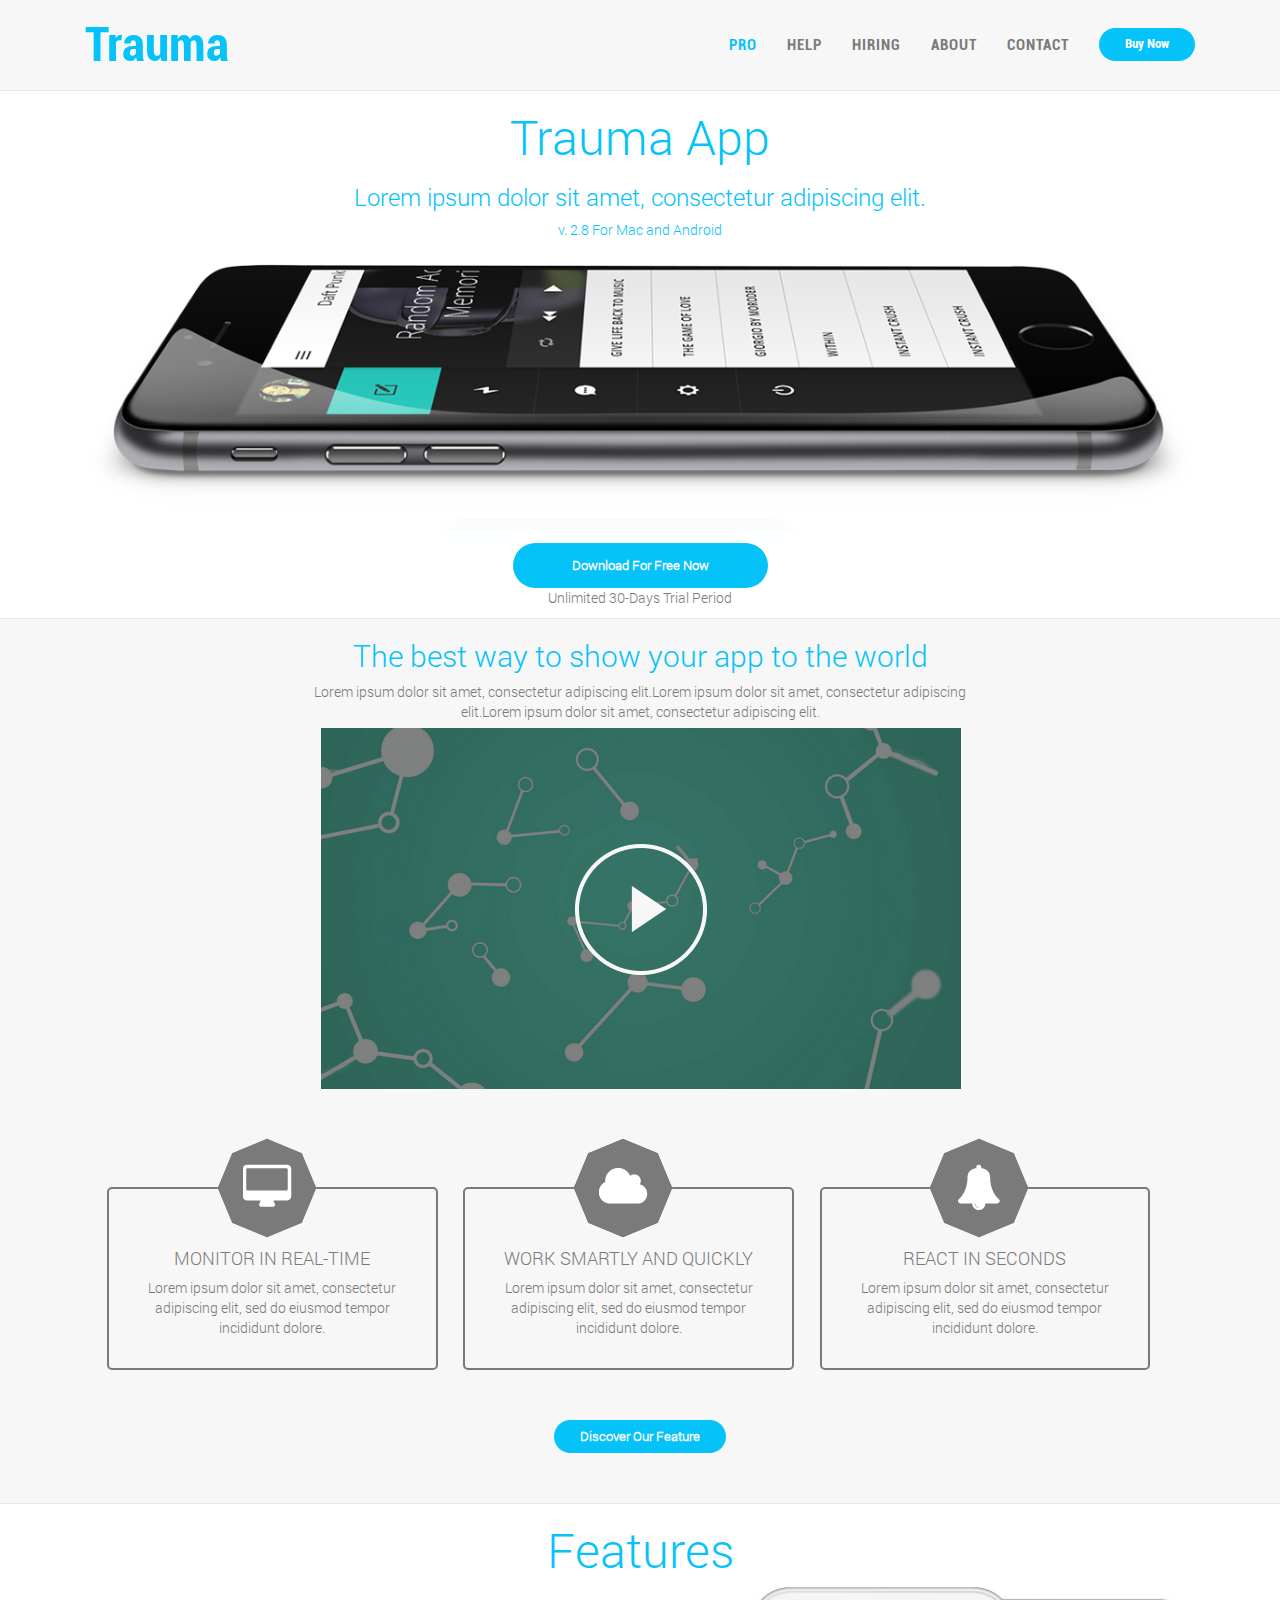
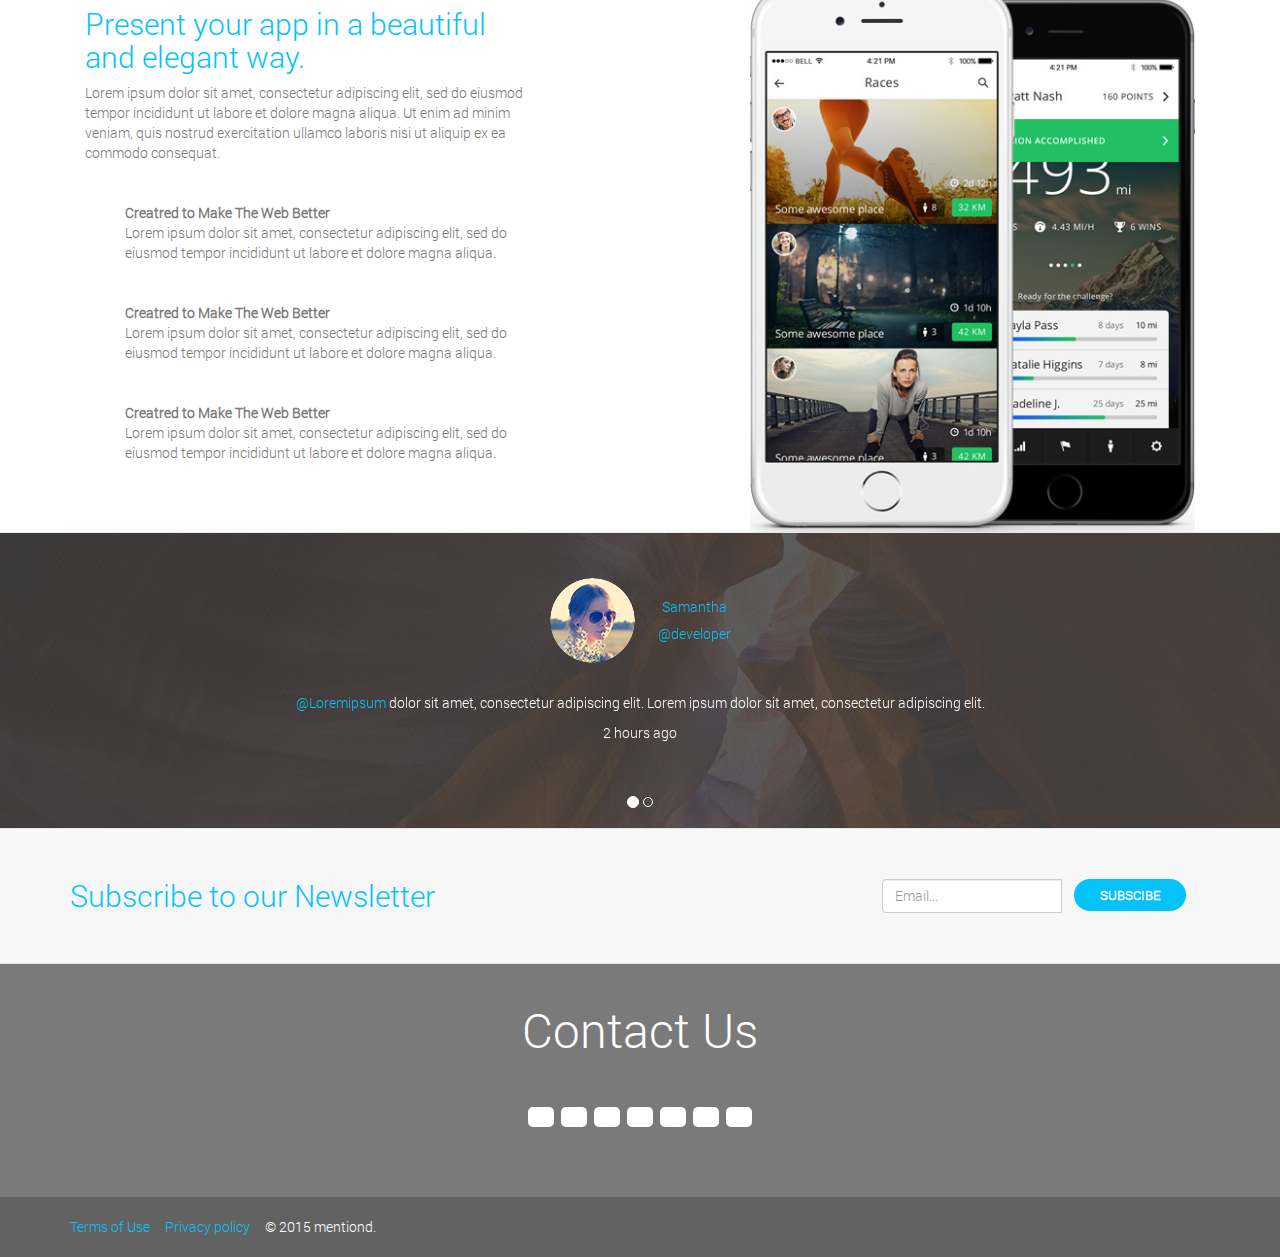
==== index.html @ 249d2e66 "Second Commit!" ====
<!DOCTYPE html>
<html lang="en">
<head>
    <meta charset="utf-8" />
    <meta http-equiv="X-UA-Compatible" content="IE=edge" />
    <meta name="viewport" content="width=device-width, initial-scale=1" />
    <title>Trauma | Home</title>

    <link href="Content/css/bootstrap.min.css" rel="stylesheet" />
    <link href="Content/css/font-awesome.css" rel="stylesheet">
    <link href="Content/css/styles.css" rel="stylesheet" />


    <!--[if lt IE 9]>
      <script src="https://oss.maxcdn.com/html5shiv/3.7.2/html5shiv.min.js"></script>
      <script src="https://oss.maxcdn.com/respond/1.4.2/respond.min.js"></script>
    <![endif]-->
</head>
<body>
    <div>
        <div class="header-container greyBG">

            <div class="container row">
                <nav class="navbar navbar-inverse ">
                    <div class="navbar-header">
                        <button type="button" class="navbar-toggle collapsed" data-toggle="collapse" data-target="#navbar" aria-expanded="false" aria-controls="navbar">
                            <span class="sr-only">Toggle navigation</span>
                            <span class="icon-bar"></span>
                            <span class="icon-bar"></span>
                            <span class="icon-bar"></span>
                        </button>

                        <a class="navbar-brand" href="#">Trauma</a>
                    </div>
                    <div id="navbar" class="navbar-collapse collapse navbar-right">
                        <ul class="nav navbar-nav">
                            <li class="active"><a href="#">Pro</a></li>
                            <li><a href="#about">Help</a></li>
                            <li><a href="#contact">Hiring</a></li>
                            <li><a href="#contact">About</a></li>
                            <li><a href="#contact">Contact</a></li>
                            <li>
                                <form class="navbar-form navbar-left">
                                    <button class="btn btn-primary">Buy Now</button>
                                </form>
                            </li>
                        </ul>
                    </div>
                </nav>
            </div>
        </div>

        <div class="slider-container">
            <div class="container row text-center">
                <div class="blue">
                    <h1>Trauma App</h1>
                    <h3>Lorem ipsum dolor sit amet, consectetur adipiscing elit.</h3>
                    <p>v. 2.8 For Mac and Android</p>
                    <div class="clearfix">
                        <img class="img-responsive" src="Content/img/phone.png" alt="Mobile Preview" />
                    </div>
                </div>
                <button class="btn btn-primary big">Download For Free Now</button>
                <p>Unlimited 30-Days Trial Period</p>
            </div>
        </div>

        <div class="video-container greyBG">
            <div class="container row text-center">

                <h2 class="blue">The best way to show your app to the world</h2>

                <p class="description">Lorem ipsum dolor sit amet, consectetur adipiscing elit.Lorem ipsum dolor sit amet, consectetur adipiscing elit.Lorem ipsum dolor sit amet, consectetur adipiscing elit.</p>

                <a href="#myModal" data-toggle="modal">
                    <img class="img-responsive" src="Content/img/video.png" alt="Video"></a>
                <div class="bs-example">
                    <div id="myModal" class="modal fade">
                        <div class="modal-dialog">
                            <div class="modal-content">
                                <div class="modal-header">
                                    <button type="button" class="close" data-dismiss="modal" aria-hidden="true">&times;</button>
                                    <h4 class="modal-title">YouTube Video</h4>
                                </div>
                                <div class="modal-body">
                                    <iframe id="cartoonVideo" width="560" height="315" src="https://www.youtube.com/embed/YE7VzlLtp-4" frameborder="0" allowfullscreen></iframe>
                                </div>
                            </div>
                        </div>
                    </div>
                </div>

                <div class="clearfix"></div>

                <div class="boxes">
                    <ul>
                        <li>
                            <img src="Content/img/tv.png">

                            <h4>Monitor in real-time</h4>
                            <p>Lorem ipsum dolor sit amet, consectetur adipiscing elit, sed do eiusmod tempor incididunt dolore.</p>
                        </li>
                        <li>
                            <img src="Content/img/cloud.png">
                            <h4>Work smartly and quickly</h4>
                            <p>Lorem ipsum dolor sit amet, consectetur adipiscing elit, sed do eiusmod tempor incididunt dolore.</p>
                        </li>
                        <li>
                            <img src="Content/img/bell.png">
                            <h4>React in seconds</h4>
                            <p>Lorem ipsum dolor sit amet, consectetur adipiscing elit, sed do eiusmod tempor incididunt dolore.</p>

                        </li>
                    </ul>
                </div>
                <button type="button" class="btn btn-primary">Discover Our Feature</button>
            </div>
        </div>

        <div class="feature-container">
            <div class="container row features">
                <div class="text-center">
                    <h1 class="blue">Features</h1>
                </div>
                <div class="col-lg-5">
                    <h2 class="blue">Present your app in a beautiful and elegant way.</h2>
                    <p>Lorem ipsum dolor sit amet, consectetur adipiscing elit, sed do eiusmod tempor incididunt ut labore et dolore magna aliqua. Ut enim ad minim veniam, quis nostrud exercitation ullamco laboris nisi ut aliquip ex ea commodo consequat. </p>
                    <ul>
                        <li>
                            <b>Creatred to Make The Web Better</b>
                            <p>Lorem ipsum dolor sit amet, consectetur adipiscing elit, sed do eiusmod tempor incididunt ut labore et dolore magna aliqua.</p>
                        </li>
                        <li>
                            <b>Creatred to Make The Web Better</b>
                            <p>Lorem ipsum dolor sit amet, consectetur adipiscing elit, sed do eiusmod tempor incididunt ut labore et dolore magna aliqua.</p>
                        </li>
                        <li>
                            <b>Creatred to Make The Web Better</b>
                            <p>Lorem ipsum dolor sit amet, consectetur adipiscing elit, sed do eiusmod tempor incididunt ut labore et dolore magna aliqua.</p>
                        </li>
                    </ul>
                </div>
                <div class="col-md-5 col-xs-12 pull-right">
                    <img  class="img-responsive" src="Content/img/mobile_feature.jpg">
                </div>
            </div>
        </div>

        <div class="testimonial-container">
            <div class="container row text-center">
                <div id="carousel-example" class="carousel slide" data-ride="carousel">

                    <div class="carousel-inner">
                        <div class="testimonial item active">

                            <div class="blue">
                                <img class="img-circle" src="Content/img/profile.png" alt="testimonials in bootstrap" />
                                <div class="userInfo">
                                    <h5>Samantha </h5>
                                    <span>@developer</span>

                                </div>
                            </div>
                            <div class="clearfix">
                                <p>
                                    <span class="blue">@Loremipsum</span> dolor sit amet, consectetur adipiscing elit.
                           Lorem ipsum dolor sit amet, consectetur adipiscing elit.
                                </p>
                                <p>2 hours ago</p>
                            </div>
                        </div>
                        <div class="testimonial item">

                            <div class="blue">
                                <img class="img-circle" src="Content/img/profile.png" alt="testimonials in bootstrap" />
                                <div class="userInfo">
                                    <h5>Samantha </h5>
                                    <span>@developer</span>

                                </div>
                            </div>
                            <div class="clearfix">
                                <p>
                                    <span class="blue">@Loremipsum</span> dolor sit amet, consectetur adipiscing elit.
                           Lorem ipsum dolor sit amet, consectetur adipiscing elit.
                                </p>
                                <p>2 hours ago</p>
                            </div>
                        </div>

                    </div>
                    <ol class="carousel-indicators carousel-indicators-set">
                        <li data-target="#carousel-example" data-slide-to="0" class="active"></li>
                        <li data-target="#carousel-example" data-slide-to="1" class=""></li>
                    </ol>

                </div>

            </div>
        </div>

        <div class="subscribe-container greyBG">
            <div class="container row">
                <div class="blue">
                    <h2 class="pull-left">Subscribe to our Newsletter</h2>

                    <form class="subscribeForm pull-right">
                        <div class="input-group">
                            <input type="email" placeholder="Email..." class="form-control" />
                            <button class="btn btn-primary">SUBSCIBE</button>
                        </div>
                    </form>
                </div>

            </div>
        </div>

        <div class="footer-container">
            <div class="container row text-center">
                <h1>Contact Us</h1>
                <div class="social-icon">
                    <ul class="">
                        <li>
                            <a class="btn btn-social btn-facebook">
                                <i class="fa fa-facebook"></i>
                            </a>
                        </li>
                        <li>
                            <a class="btn btn-social btn-pinterest">
                                <i class="fa fa-pinterest"></i>
                            </a>
                        </li>
                        <li>
                            <a class="btn btn-social btn-skype">
                                <i class="fa fa-skype"></i>
                            </a>
                        </li>
                        <li>
                            <a class="btn btn-social btn-twitter">
                                <i class="fa fa-twitter"></i>
                            </a>
                        </li>
                        <li>
                            <a class="btn btn-social btn-openid">
                                <i class="fa fa-openid"></i>
                            </a>
                        </li>
                        <li>
                            <a class="btn btn-social btn-vk">
                                <i class="fa fa-vk"></i>
                            </a>
                        </li>
                        <li>
                            <a class="btn btn-social btn-youtube">
                                <i class="fa fa-youtube"></i>
                            </a>
                        </li>
                    </ul>
                </div>

            </div>
            <div class="copyright">
                <div class="container row">
                    <a href="#" class="blue">Terms of Use</a>
                    &nbsp;&nbsp;&nbsp;
                    <a href="#" class="blue">Privacy policy</a>
                    &nbsp;&nbsp;&nbsp;
                    &copy; 2015 mentiond.
                </div>
            </div>
        </div>
    </div>

    <script src="Content/js/jquery.min.1.11.3.js"></script>
    <script src="Content/js/bootstrap.min.js"></script>
</body>
</html>
---- Content/css/styles.css ----
@font-face {
    font-family: 'Roboto';
    src: url('../fonts/roboto/Roboto regular.ttf');
    font-weight: normal;
    font-style: normal;
}

@font-face {
    font-family: 'Roboto-Condensed';
    src: url('../fonts/roboto/Roboto-Condensed.ttf');
    font-weight: normal;
    font-style: normal;
}

@font-face {
    font-family: 'Roboto-Bold';
    src: url('../fonts/roboto/Roboto-BoldCondensed.ttf');
    font-weight: normal;
    font-style: normal;
}

@font-face {
    font-family: 'Roboto-Light';
    src: url('../fonts/roboto/Roboto 300.ttf');
    font-weight: normal;
    font-style: normal;
}


body {
    color: #7a7a7a;
    font-family: 'Roboto-Light';
}

h1 {
    /*font-family: 'Roboto';*/
    font-size: 48px;
}

h2 {
    /*font-family: 'Roboto';*/
    /*font-size: 48px;*/
}

h3 {
    /*font-family: 'Roboto-Light';*/
}

h4 {
    /*font-family: 'Roboto';*/
    /*font-size: 28px;*/
}

a {
}

    a:hover {
    }

p {
}


ul {
    list-style-type: none;
}

    ul li {
    }

.main-container {
}

.header-container {
    border-bottom: 1px solid #e8e8e8;
    padding: 20px;
}

.slider-container {
    border-bottom: 1px solid #e8e8e8;
    /*font-family: 'Roboto';*/
}

.video-container {
    border-bottom: 1px solid #e8e8e8;
    padding-bottom: 50px;
}

.feature-container {
    border-bottom: 1px solid #e8e8e8;
}

.testimonial-container {
    border-bottom: 1px solid #e8e8e8;
    background: url('../img/feed_bg.png');
    padding: 45px 0px 25px 0px;
}

.subscribe-container {
    border-bottom: 1px solid #e8e8e8;
    padding: 30px 0;
}

.footer-container {
    /*border-bottom: 1px solid #e8e8e8;*/
    background-color: #7a7a7a;
    padding-top: 20px;
    color: #FFF;
}

.container {
    margin: 0 auto;
}

.navbar {
    font-family: 'Roboto-Bold';
}

    .navbar li * {
    }


.video-placeholder {
    margin: 30px 0px;
}

.boxes {
    overflow: hidden;
    margin: 35px 0 50px;
    color: #7a7a7a;
    padding: 56px 0 0;
}

    .boxes ul {
        list-style: none;
        padding: 0;
        margin: 0;
    }

        .boxes ul li {
            width: 29%;
            display: inline-block;
            margin-right: 2%;
            position: relative;
            border: 2px solid #7a7a7a;
            border-radius: 5px;
            padding: 50px 15px 20px;
        }

            .boxes ul li:hover {
                /*color: #05c2f8;*/
            }

            .boxes ul li img {
                position: absolute;
                top: -28%;
                left: 33%;
            }

            .boxes ul li h4 {
                text-transform: uppercase;
            }

.features p {
    margin-bottom: 40px;
}

.testimonial {
    color: #FFF;
}

    .testimonial img {
        margin: 0px 20px 30px 0px;
    }

    .testimonial .userInfo {
        display: inline-block;
        vertical-align: baseline;
    }

.subscribeForm {
    padding: 20px 0;
}

    .subscribeForm .form-control {
        width: 55%;
        margin-right: 12px;
    }


.social-icon {
    margin-top: 50px;
}

.social-icon ul{
    padding:0px;
}
    .social-icon li {
        background: #fff none repeat scroll 0 0;
        border-radius: 5px;
        display: inline-block;
        margin: 0 2px;
    }

        .social-icon li a {
            color: #7b7b7b;
            font-size: 18px;
            border-radius: 5px;
        }

            .social-icon li a:hover {
                background: #05c2f8;
                color: #fff;
            }

.copyright {
    background: #626262;
    padding: 20px 0;
    margin-top: 60px;
}
    .copyright a:hover {
        color:#fff;
        text-decoration:none;
    }

.big {
    border-radius: 23px;
    padding: 12px 58px;
}

.description {
    width: 60%;
    margin: 0 auto;
}

.greyBG {
    background-color: #F7F7F7;
}

.grey {
    color: #7a7a7a;
}

.blue {
    color: #05c3f9;
}

@media screen and (min-width: 299px) and (max-width: 480px) {
    .boxes ul li {
        width: 100%;
        display: block;
        margin-bottom: 60px;
    }
}

@media screen and (min-width: 481px) and (max-width: 991px) {
    .boxes ul li {
        width: 50%;
        margin-bottom: 60px;
    }
}
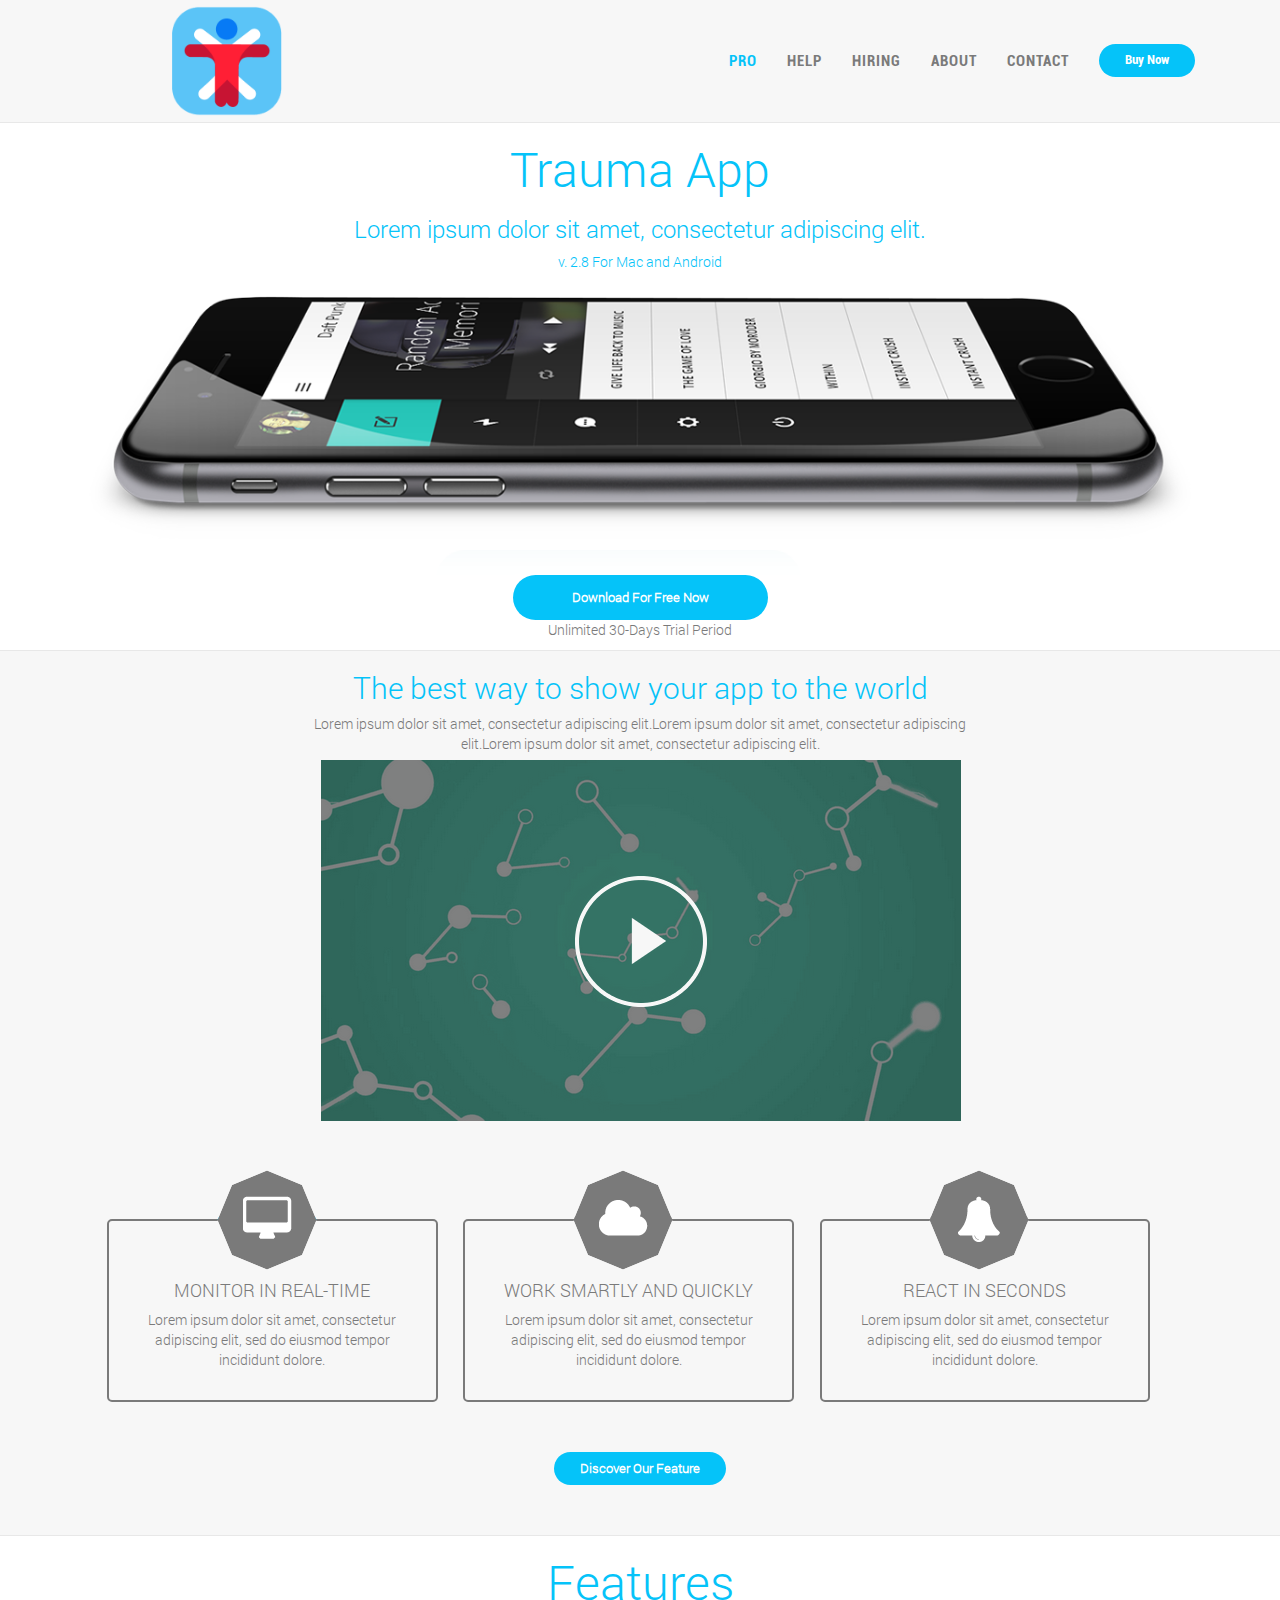
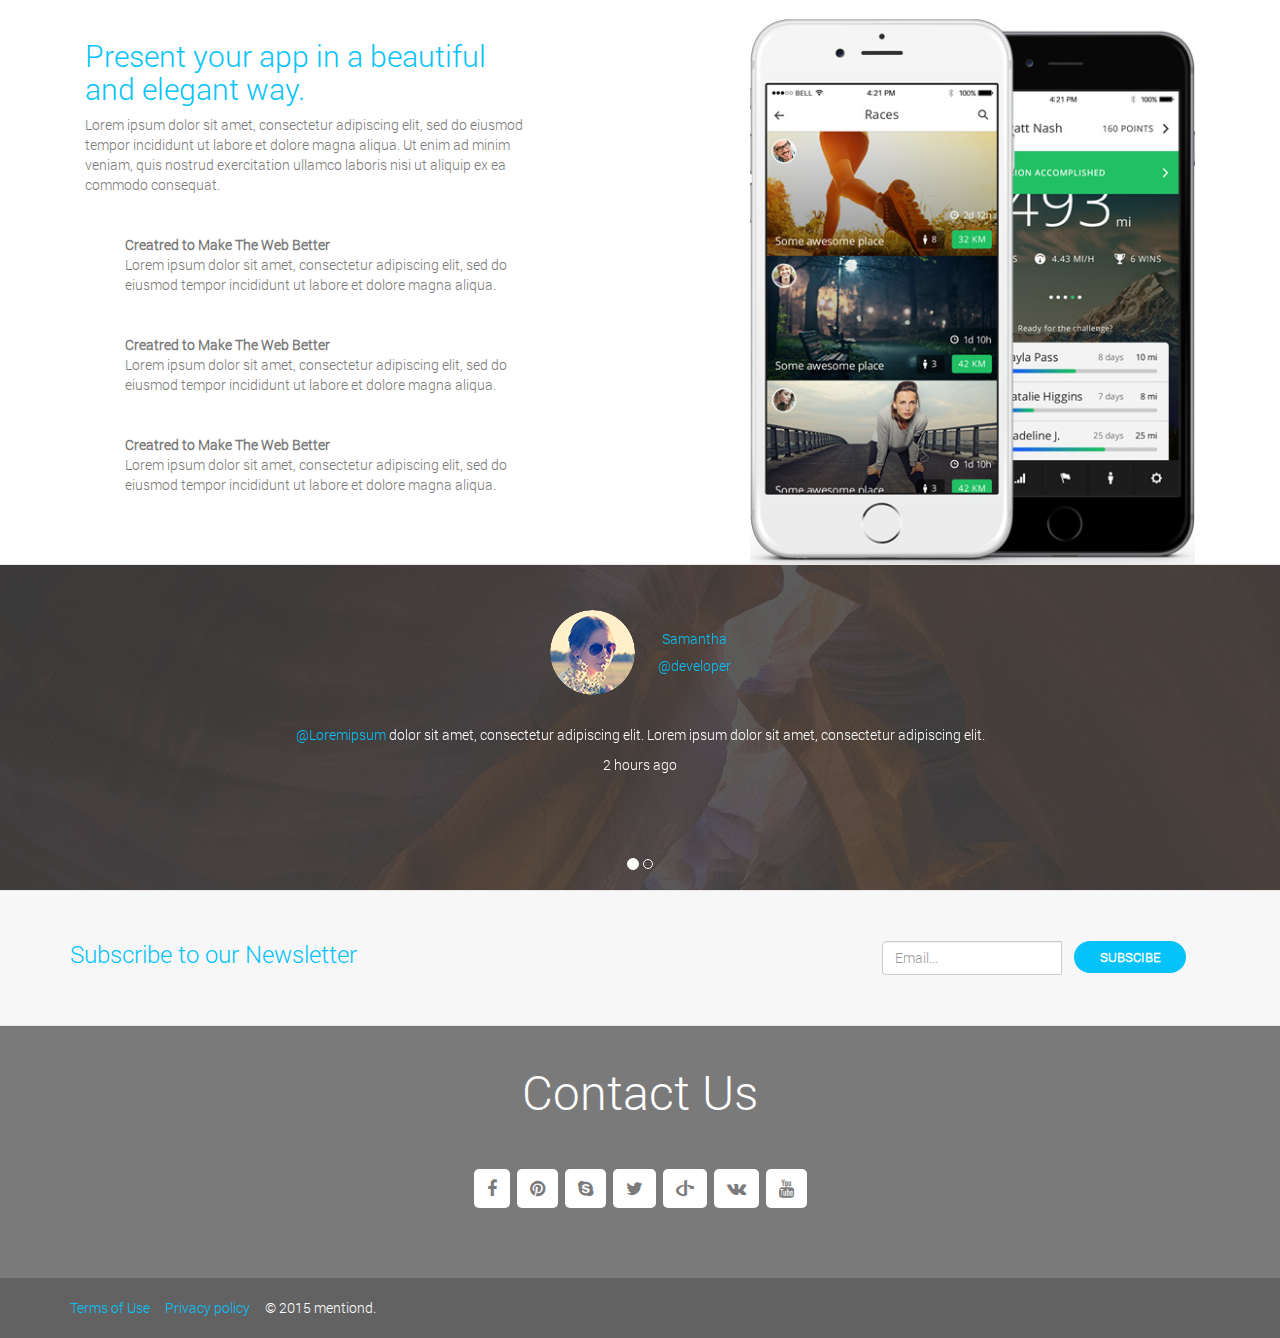
==== commit 2ea92c84: "Logo and merging of all work." ====
--- a/index.html
+++ b/index.html
@@ -6,8 +6,9 @@
     <meta name="viewport" content="width=device-width, initial-scale=1" />
     <title>Trauma | Home</title>
 
-    <link href="Content/css/bootstrap.min.css" rel="stylesheet" />
-    <link href="Content/css/font-awesome.css" rel="stylesheet">
+    <link rel="shortcut icon" href="Content/img/favicon.ico" type="image/x-icon">
+	<link href="Content/css/bootstrap.min.css" rel="stylesheet" />
+    <link href="Content/css/font-awesome.min.css" rel="stylesheet">
     <link href="Content/css/styles.css" rel="stylesheet" />
 
 
@@ -30,15 +31,15 @@
                             <span class="icon-bar"></span>
                         </button>
 
-                        <a class="navbar-brand" href="#">Trauma</a>
+                        <a class="navbar-brand" href="index.html"><img src="Content/img/logo.png" class="img-responsive"></a>
                     </div>
                     <div id="navbar" class="navbar-collapse collapse navbar-right">
                         <ul class="nav navbar-nav">
-                            <li class="active"><a href="#">Pro</a></li>
-                            <li><a href="#about">Help</a></li>
-                            <li><a href="#contact">Hiring</a></li>
-                            <li><a href="#contact">About</a></li>
-                            <li><a href="#contact">Contact</a></li>
+                            <li class="active"><a href="index.html">Pro</a></li>
+                            <li><a href="help.html">Help</a></li>
+                            <li><a href="hiring.html">Hiring</a></li>
+                            <li><a href="about.html">About</a></li>
+                            <li><a href="contact.html">Contact</a></li>
                             <li>
                                 <form class="navbar-form navbar-left">
                                     <button class="btn btn-primary">Buy Now</button>
@@ -72,8 +73,7 @@
 
                 <p class="description">Lorem ipsum dolor sit amet, consectetur adipiscing elit.Lorem ipsum dolor sit amet, consectetur adipiscing elit.Lorem ipsum dolor sit amet, consectetur adipiscing elit.</p>
 
-                <a href="#myModal" data-toggle="modal">
-                    <img class="img-responsive" src="Content/img/video.png" alt="Video"></a>
+                    <img class="img-responsive" src="Content/img/video.png" alt="Video" href="#myModal" data-toggle="modal" style="display:inline-block;cursor:pointer;" />
                 <div class="bs-example">
                     <div id="myModal" class="modal fade">
                         <div class="modal-dialog">
@@ -202,7 +202,7 @@
         <div class="subscribe-container greyBG">
             <div class="container row">
                 <div class="blue">
-                    <h2 class="pull-left">Subscribe to our Newsletter</h2>
+                    <h3 class="pull-left">Subscribe to our Newsletter</h3>
 
                     <form class="subscribeForm pull-right">
                         <div class="input-group">
--- a/Content/css/styles.css
+++ b/Content/css/styles.css
@@ -1,4 +1,3 @@
-
 @font-face {
     font-family: 'Roboto';
     src: url('../fonts/roboto/Roboto regular.ttf');
@@ -74,7 +73,7 @@
 
 .header-container {
     border-bottom: 1px solid #e8e8e8;
-    padding: 20px;
+    padding: 36px;
 }
 
 .slider-container {
@@ -131,36 +130,34 @@
     color: #7a7a7a;
     padding: 56px 0 0;
 }
-
-    .boxes ul {
-        list-style: none;
-        padding: 0;
-        margin: 0;
-    }
-
-        .boxes ul li {
-            width: 29%;
-            display: inline-block;
-            margin-right: 2%;
-            position: relative;
-            border: 2px solid #7a7a7a;
-            border-radius: 5px;
-            padding: 50px 15px 20px;
-        }
-
-            .boxes ul li:hover {
-                /*color: #05c2f8;*/
-            }
-
-            .boxes ul li img {
-                position: absolute;
-                top: -28%;
-                left: 33%;
-            }
-
-            .boxes ul li h4 {
-                text-transform: uppercase;
-            }
+.boxes ul {
+	list-style: none;
+	padding: 0;
+	margin: 0;
+}
+
+.boxes ul li {
+	width: 29%;
+	display: inline-block;
+	margin-right: 2%;
+	position: relative;
+	border: 2px solid #7a7a7a;
+	border-radius: 5px;
+	padding: 50px 15px 20px;
+}
+
+.boxes ul li:hover {
+	/*color: #05c2f8;*/
+}
+
+.boxes ul li img {
+	position: absolute;
+	top: -28%;
+	left: 33%;
+}
+.boxes ul li h4 {
+	text-transform: uppercase;
+}
 
 .features p {
     margin-bottom: 40px;
@@ -170,24 +167,30 @@
     color: #FFF;
 }
 
-    .testimonial img {
-        margin: 0px 20px 30px 0px;
-    }
-
-    .testimonial .userInfo {
-        display: inline-block;
-        vertical-align: baseline;
-    }
+.testimonial img {
+	margin: 0px 20px 30px 0px;
+}
+
+.testimonial .userInfo {
+	display: inline-block;
+	vertical-align: baseline;
+}
+.carousel-indicators {
+	list-style: outside none none;
+	padding-left: 0;
+	position: relative;
+	text-align: center;
+	z-index: 15;
+}
 
 .subscribeForm {
     padding: 20px 0;
 }
 
-    .subscribeForm .form-control {
-        width: 55%;
-        margin-right: 12px;
-    }
-
+.subscribeForm .form-control {
+	width: 55%;
+	margin-right: 12px;
+}
 
 .social-icon {
     margin-top: 50px;
@@ -196,33 +199,33 @@
 .social-icon ul{
     padding:0px;
 }
-    .social-icon li {
-        background: #fff none repeat scroll 0 0;
-        border-radius: 5px;
-        display: inline-block;
-        margin: 0 2px;
-    }
-
-        .social-icon li a {
-            color: #7b7b7b;
-            font-size: 18px;
-            border-radius: 5px;
-        }
-
-            .social-icon li a:hover {
-                background: #05c2f8;
-                color: #fff;
-            }
+.social-icon li {
+	background: #fff none repeat scroll 0 0;
+	border-radius: 5px;
+	display: inline-block;
+	margin: 0 2px;
+}
+
+.social-icon li a {
+	color: #7b7b7b;
+	font-size: 18px;
+	border-radius: 5px;
+}
+
+.social-icon li a:hover {
+	background: #05c2f8;
+	color: #fff;
+}
 
 .copyright {
     background: #626262;
     padding: 20px 0;
     margin-top: 60px;
 }
-    .copyright a:hover {
-        color:#fff;
-        text-decoration:none;
-    }
+.copyright a:hover {
+	color:#fff;
+	text-decoration:none;
+}
 
 .big {
     border-radius: 23px;
@@ -244,6 +247,234 @@
 
 .blue {
     color: #05c3f9;
+}
+
+/*about us css*/
+.mrg20{
+    margin:0 0 30px ;
+    display: inline-block;
+}
+
+.app-image .phone-image {
+    margin: auto auto 50px;
+    max-width: 350px;
+}
+.app-brief h2 {
+    margin-bottom: 20px;
+}
+.colored-line-left {
+    background: #05c3f9 none repeat scroll 0 0;
+    display: block;
+    float: left;
+    height: 1px;
+    width: 165px;
+    z-index: 1;
+}
+.app-brief  p {
+    display: block;
+    float: none;
+    margin-top: 50px;
+    font-family: 'Roboto-Light';
+    font-size: 15px;
+    font-weight: 300;
+    line-height: 26px;
+}
+.app-brief .feature-list {
+    margin-top: 40px;
+    padding: 0;
+}
+.app-brief .feature-list li {
+    margin-bottom: 26px;
+    font-family: 'Roboto-Light';
+    font-size: 16px;
+    font-weight: 300;
+    line-height: 28px;
+}
+.our-team {
+    border-bottom: 1px solid #cfcfcf;
+    margin-bottom: 60px;
+    padding: 40px 0 0;
+}
+
+.our-team h4 {
+    font-size: 14px;
+    font-weight: 700;
+    text-transform: uppercase;
+    color: #444;
+}
+.our-team ol {
+    list-style-type: square;
+    margin-bottom:30px;
+    margin-top: 20px;
+    padding-left: 20px;
+}
+.our-team ol li {
+    list-style-type: square;
+}
+.our-team .our-member {
+    margin-bottom: 60px;
+    text-align: center;
+}
+.our-team .our-member .our-member-cover {
+    margin-bottom: 20px;
+    text-align: center;
+}
+.our-team .our-member .our-member-cover img {
+    margin: 0 auto;
+    display: block;
+    height: auto;
+    max-width: 100%;
+}
+.our-team .our-member h4 span {
+    display: block;
+    font-style: italic;
+    font-weight: 400;
+    text-transform: none;
+    margin: 5px 0;
+}
+.our-team .our-member p {
+    margin-bottom: 10px;
+    padding: 0 10px;
+}
+.our-team .our-member ul {
+    margin: 20px 0;
+    padding: 0;
+}
+.our-team .our-member ul li {
+    display: inline-block;
+    margin: 0 10px;
+}
+.our-team .our-member ul li a {
+    background: url("../img/socials-profile-sprite.png") no-repeat scroll 0 0;
+    display: block;
+    height: 40px;
+    opacity: 0.7;
+    width: 40px;
+}
+.our-team .our-member ul li a.our-member-facebook {
+    background-position: -60px 0;
+}
+.our-team .our-member ul li a.our-member-twitter {
+    background-position: 0 0;
+}
+
+/*contact us css*/
+.content-contact-form {
+    margin-bottom: 60px;
+}
+.content-contact-form h1 {
+    font-weight: 300;
+    font-size: 40px;
+    line-height: 1em;
+    margin: 0 0 25px 0;
+    padding: 0;
+    color: #474747;
+}
+.content-contact-form p {
+    font-weight: 300;
+    font-size: 12px;
+    line-height: 1.7em;
+    color: #a9a9a9;
+    margin-bottom: 25px;
+    padding: 0;
+}
+.content-contact-form .contact-form-line {
+    border: 1px solid #c2c2c2;
+    margin-bottom: 20px;
+    padding: 10px 15px;
+    width: 100%;
+    font-size: 14px;
+    color: #aaaaaa;
+    border-radius: 3px;
+    font-style: italic;
+    outline: none;
+}
+.content-contact-form .contact-form-area {
+    border: 1px solid #c2c2c2;
+    margin-bottom: 20px;
+    padding: 10px 15px;
+    width: 100%;
+    font-size: 14px;
+    color: #aaaaaa;
+    height: 169px;
+    outline: none;
+    resize: none;
+    border-radius: 3px;
+    font-style: italic;
+}
+.all-socials {
+    text-align: right;
+}
+.all-socials li {
+    margin: 0 0 0 10px;
+    display: inline-block;
+
+}
+.all-socials li a i {
+    color: #fff;
+    font-size: 15px;
+    line-height: 1em;
+    display: block;
+    font-weight: 300;
+    border-radius: 3px;
+    padding: 5px;
+    background:url("../img/socials_img.png");
+    width: 25px;
+    height: 25px;
+}
+.all-socials li a:hover i {
+    color: #333;
+}
+.all-socials li a i.socials-facebook {
+    background-position: 25px 0;
+}
+.all-socials li a i.socials-twitter {
+    background-position: 60px 0;
+}
+.all-socials li a i.socials-pinterest {
+    background-position: 0 0;
+}
+.all-socials li a i.socials-dribbble {
+    background-position: -35px 0;
+}
+.content-path-1 {
+    margin-bottom: 60px;
+    padding-top: 60px;
+}
+
+.content-path-1 h1 {
+    font-size: 30px;
+    line-height: 1.5em;
+    text-align: center;
+    font-weight: 300;
+    color: #777;
+    margin: 0;
+    padding: 0;
+}
+p.contact_desc{
+    margin-bottom: 26px;
+    font-family: 'Roboto-Light';
+    font-size: 16px;
+    font-weight: 300;
+    line-height: 28px;
+    margin-top: 25px;
+}
+.button-2 {
+    background: #05c3f9;
+    border: medium none;
+    border-radius: 3px;
+    color: #fff;
+    display: inline-block;
+    line-height: 1em;
+    margin-bottom: 10px;
+    outline: medium none;
+    padding: 15px 40px;
+    text-align: center;
+    text-transform: uppercase;
+}
+
+.navbar-brand img {
+	margin-top:-16%; width:42%;
 }
 
 @media screen and (min-width: 299px) and (max-width: 480px) {
@@ -252,6 +483,38 @@
         display: block;
         margin-bottom: 60px;
     }
+    .app-image .phone-image {
+        max-width: 250px;
+    }
+	.subscribeForm .form-control {
+        width: 100%;
+        margin-right: 12px;
+    }
+    .subscribeForm .btn{
+        width:100%;
+        margin-top:8px;
+    }
+
+	.navbar-form {
+    padding: 10px 15px;
+    margin-top: 8px;
+    margin-right: 0px;
+    margin-bottom: 8px;
+    margin-left: 2px;
+    border-top: 1px solid transparent;
+    border-bottom: 1px solid transparent;
+    -webkit-box-shadow: inset 0 1px 0 rgba(255,255,255,.1),0 1px 0 rgba(255,255,255,.1);
+    box-shadow: inset 0 1px 0 rgba(255,255,255,.1),0 1px 0 rgba(255,255,255,.1);
+	}
+
+	.header-container {
+    border-bottom: 1px solid #e8e8e8;
+    padding: 20px;
+	}
+	.navbar-brand img {
+		margin-top:-25%; width:40%;
+		float:left;
+	}
 }
 
 @media screen and (min-width: 481px) and (max-width: 991px) {
@@ -260,3 +523,73 @@
         margin-bottom: 60px;
     }
 }
+
+
+
+
+
+
+
+
+/* For hiring page */
+.location {
+	margin: 0;
+    display: block;
+	position:relative;
+	padding: 0;
+}
+.location li {
+	display: inline-block;
+    width: 25%;
+    text-align: center;
+    height: auto;
+    padding: 38px;
+    border-radius: 100px;
+    background-color: #05c3f9;
+    margin-right: 25px;
+}
+.location li span {
+	font-size: 30px; color:#fff;
+}
+
+.pstcontent {    
+	background-color: transparent !important;
+    border-radius: 0 !important;
+    padding: 0 !important;
+	vertical-align: top;
+    padding-top: 20px !important;
+}
+
+.jobfrm {
+	padding: 50px 20px;
+    background-color: #F7F7F7;
+    margin: 20px 0;
+	overflow: hidden;}
+.jobfrm h3, .jobfrm p { 
+	text-align:center;
+}
+.hirbox {
+	margin:20px auto;
+}
+
+@media screen and (min-width: 299px) and (max-width: 444px) {
+	.location hr {
+		margin-left: 7px;
+		top: 5px;
+		width: 50%;
+    }
+	.location li {
+		padding: 20px;
+		margin-right: 7px;
+	}
+	.location li span {
+		font-size: 20px;
+	}
+	.pstcontent h4 {
+		font-size:14px;
+	}
+}
+/* For hiring page */
+
+
+
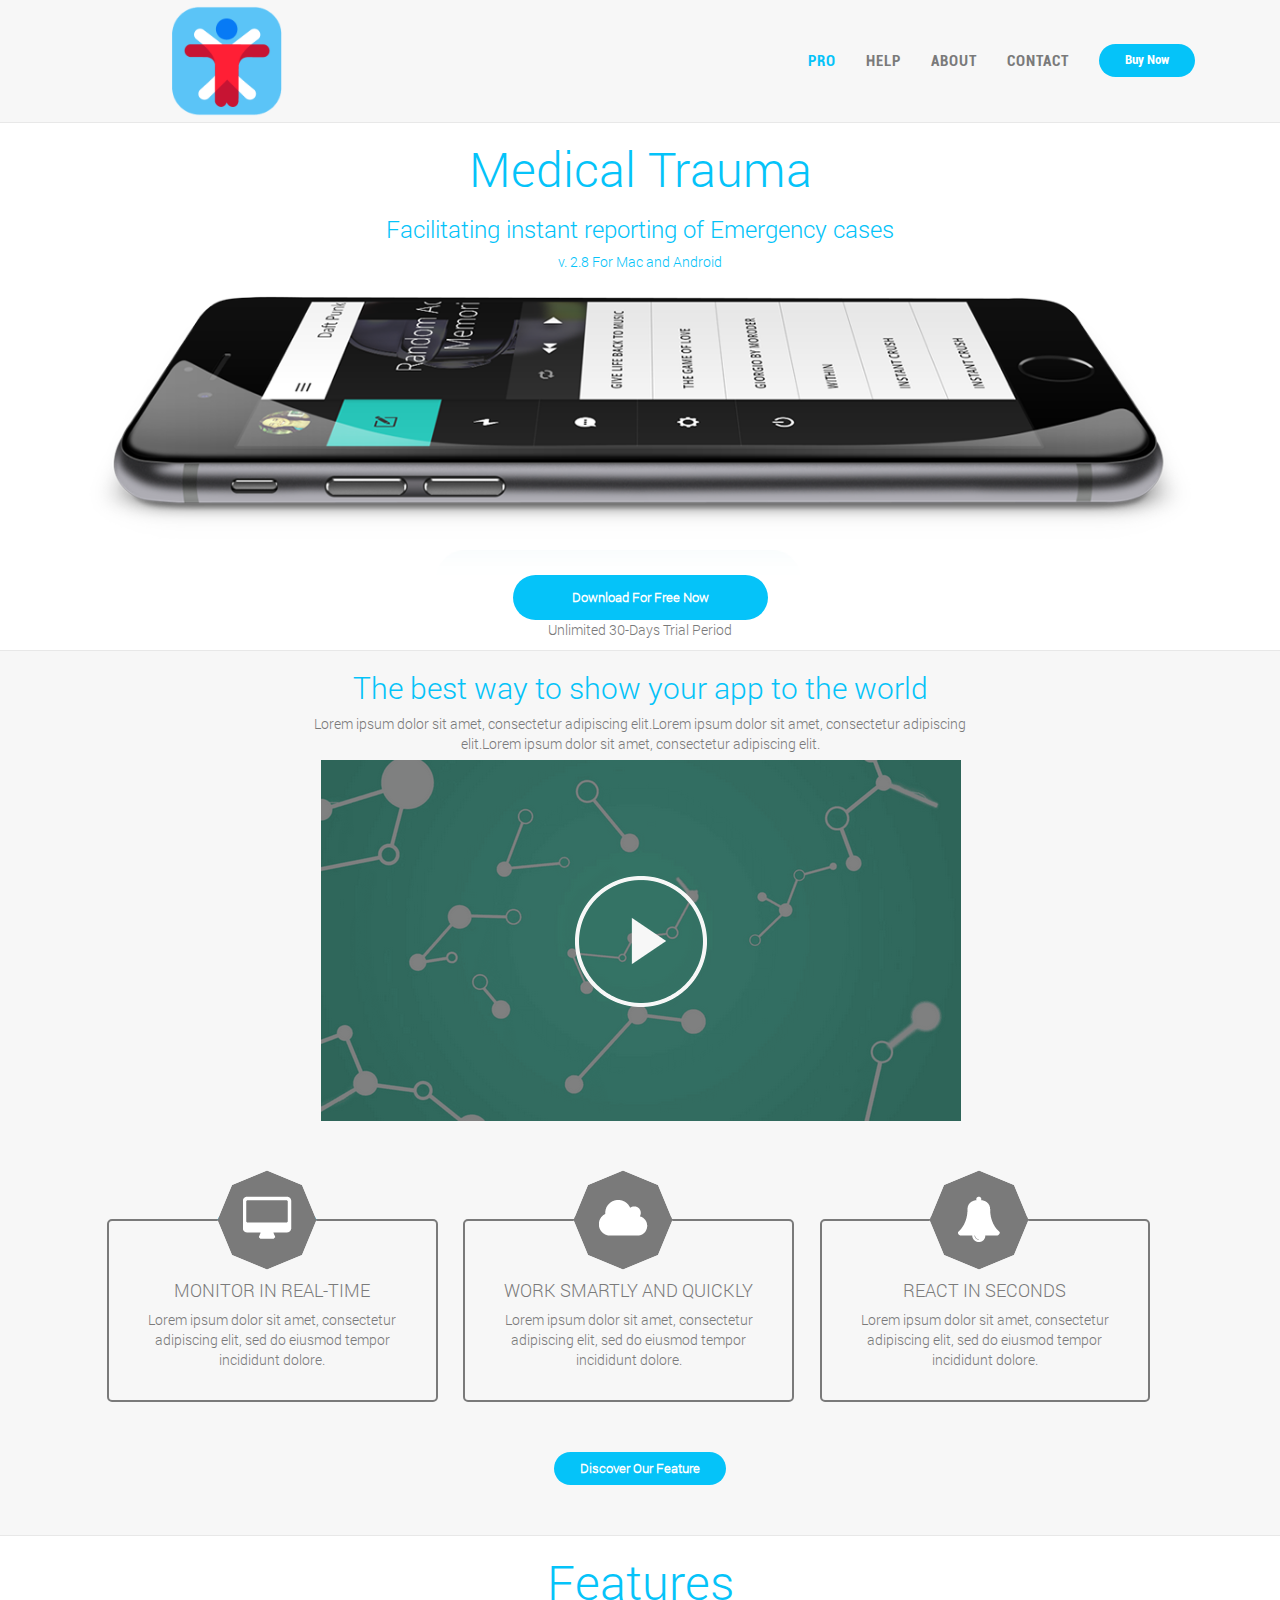
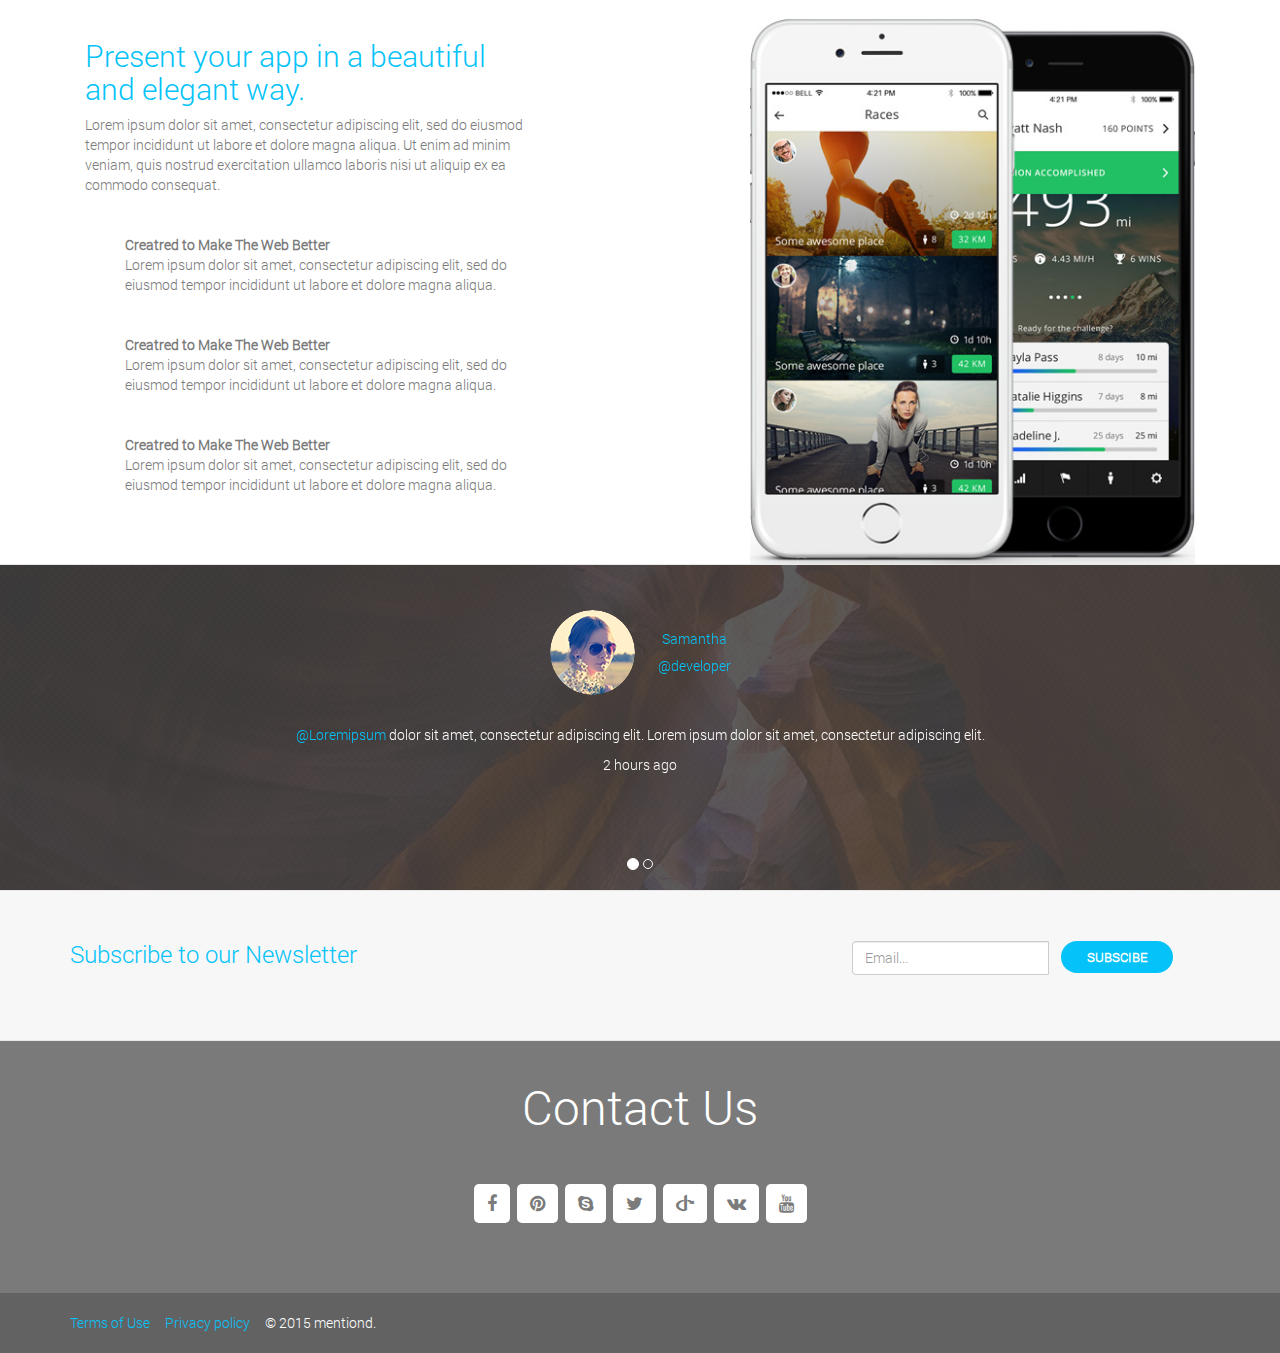
==== commit 5041ef52: "Tag line & few other changes!" ====
--- a/index.html
+++ b/index.html
@@ -4,7 +4,7 @@
     <meta charset="utf-8" />
     <meta http-equiv="X-UA-Compatible" content="IE=edge" />
     <meta name="viewport" content="width=device-width, initial-scale=1" />
-    <title>Trauma | Home</title>
+    <title>Medical Trauma | Home</title>
 
     <link rel="shortcut icon" href="Content/img/favicon.ico" type="image/x-icon">
 	<link href="Content/css/bootstrap.min.css" rel="stylesheet" />
@@ -31,13 +31,12 @@
                             <span class="icon-bar"></span>
                         </button>
 
-                        <a class="navbar-brand" href="index.html"><img src="Content/img/logo.png" class="img-responsive"></a>
+                        <a class="navbar-brand" href="index.html"><img src="Content/img/logo.png" class="img-responsive"> </a>
                     </div>
                     <div id="navbar" class="navbar-collapse collapse navbar-right">
                         <ul class="nav navbar-nav">
                             <li class="active"><a href="index.html">Pro</a></li>
                             <li><a href="help.html">Help</a></li>
-                            <li><a href="hiring.html">Hiring</a></li>
                             <li><a href="about.html">About</a></li>
                             <li><a href="contact.html">Contact</a></li>
                             <li>
@@ -54,8 +53,8 @@
         <div class="slider-container">
             <div class="container row text-center">
                 <div class="blue">
-                    <h1>Trauma App</h1>
-                    <h3>Lorem ipsum dolor sit amet, consectetur adipiscing elit.</h3>
+                    <h1>Medical Trauma</h1>
+                    <h3>Facilitating instant reporting of Emergency cases</h3>
                     <p>v. 2.8 For Mac and Android</p>
                     <div class="clearfix">
                         <img class="img-responsive" src="Content/img/phone.png" alt="Mobile Preview" />
@@ -205,9 +204,9 @@
                     <h3 class="pull-left">Subscribe to our Newsletter</h3>
 
                     <form class="subscribeForm pull-right">
-                        <div class="input-group">
-                            <input type="email" placeholder="Email..." class="form-control" />
-                            <button class="btn btn-primary">SUBSCIBE</button>
+                        <div class="input-group form-group">
+                            <input type="email" id="email" name="email" placeholder="Email..." class="form-control" />
+                            <button class="btn btn-primary" type="submit">SUBSCIBE</button>
                         </div>
                     </form>
                 </div>
@@ -273,5 +272,9 @@
 
     <script src="Content/js/jquery.min.1.11.3.js"></script>
     <script src="Content/js/bootstrap.min.js"></script>
+	<script src="Content/js/bootstrapValidator.js"></script>
+	<script src="Content/js/subscibe_fn.js"></script>
+	
+
 </body>
 </html>--- a/Content/css/styles.css
+++ b/Content/css/styles.css
@@ -592,4 +592,14 @@
 /* For hiring page */
 
 
-
+/* For Help Page */
+.content-container {
+    border-bottom: 1px solid #e8e8e8;
+}
+.helpSteps {
+}
+    .helpSteps .step {
+        padding-bottom:30px;
+    }
+
+/* For Help Page */
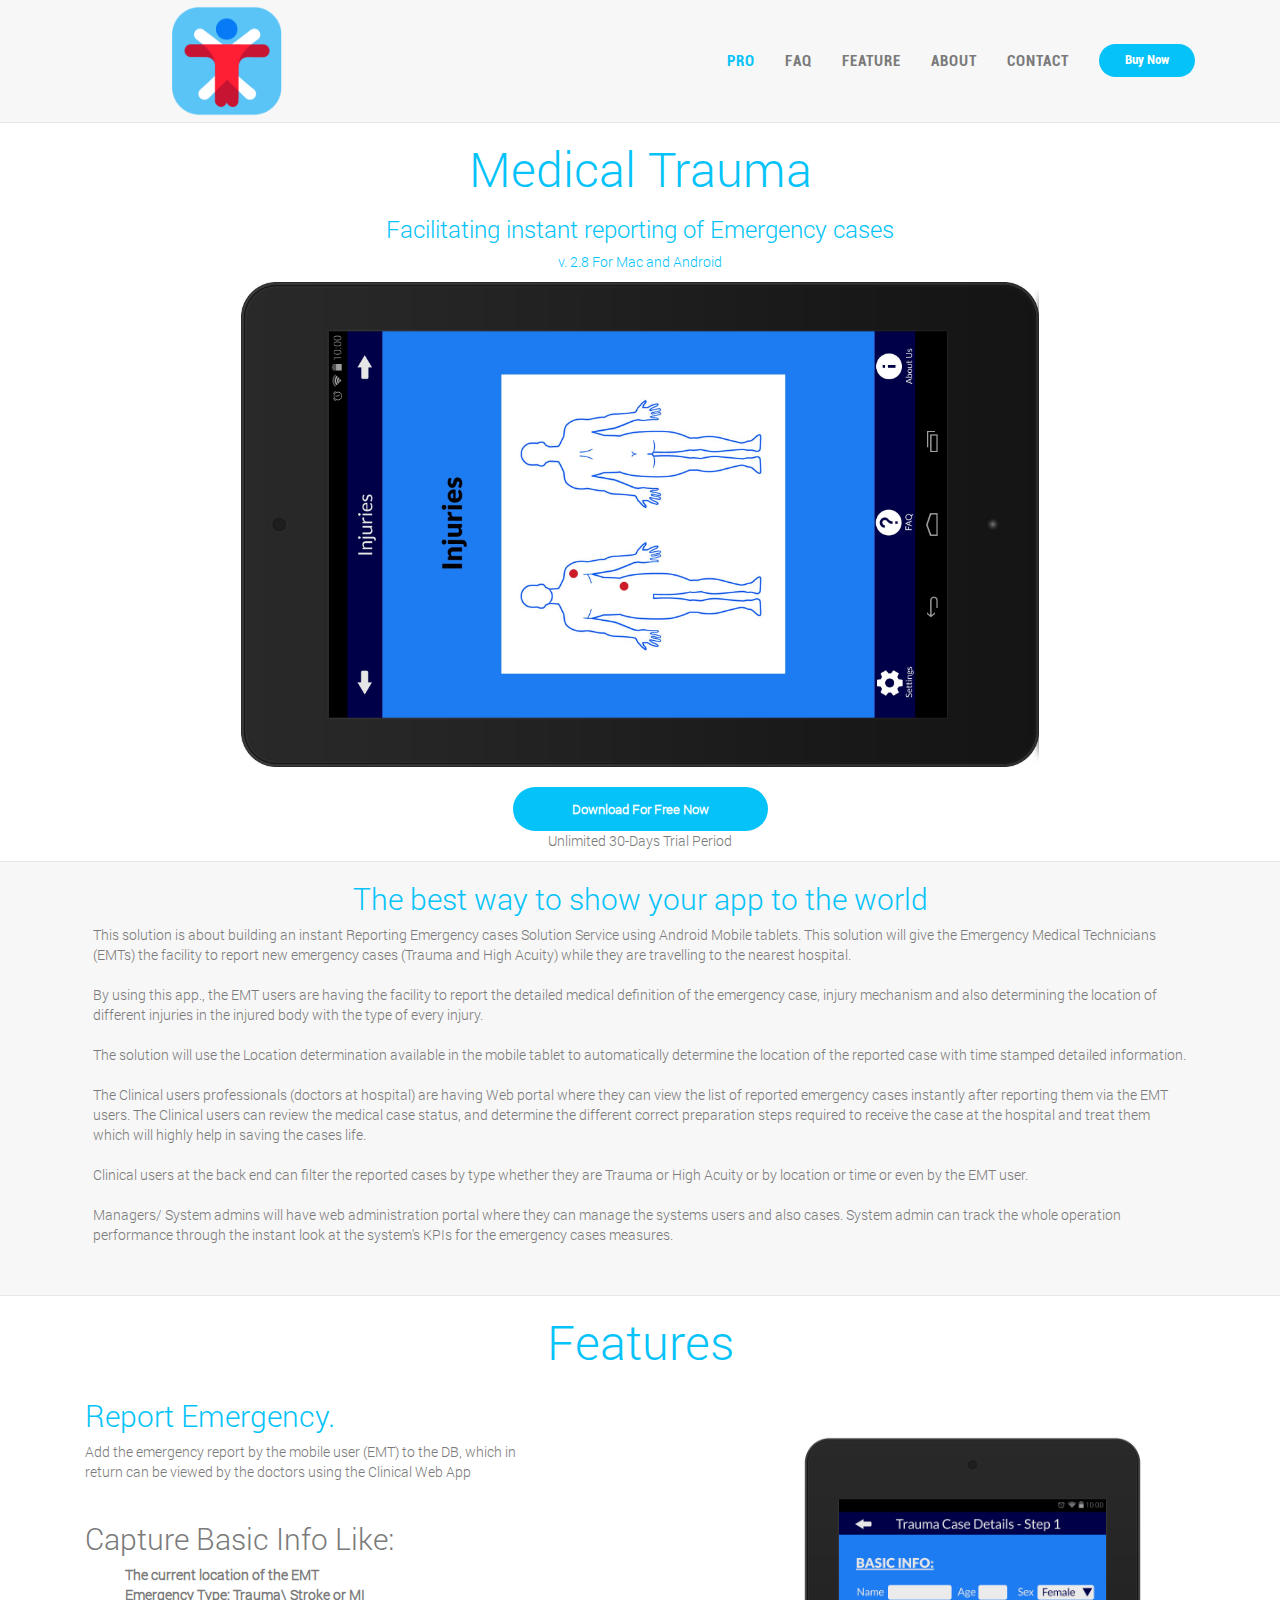
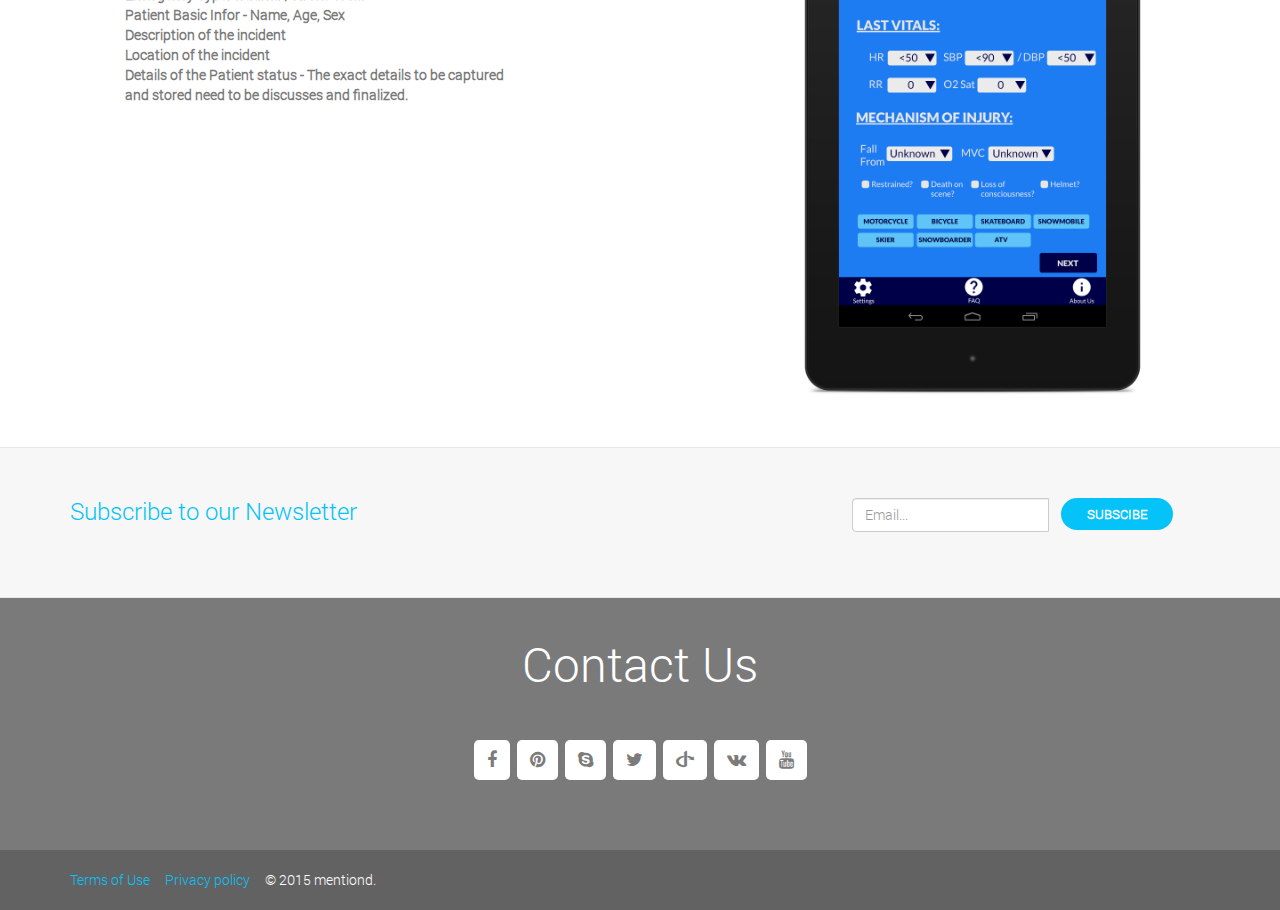
==== commit 39e03042: "Merging and putting summary on home page!" ====
--- a/index.html
+++ b/index.html
@@ -36,7 +36,8 @@
                     <div id="navbar" class="navbar-collapse collapse navbar-right">
                         <ul class="nav navbar-nav">
                             <li class="active"><a href="index.html">Pro</a></li>
-                            <li><a href="help.html">Help</a></li>
+                            <li><a href="faq.html">Faq</a></li>
+							<li><a href="feature.html">Feature</a></li>
                             <li><a href="about.html">About</a></li>
                             <li><a href="contact.html">Contact</a></li>
                             <li>
@@ -57,62 +58,44 @@
                     <h3>Facilitating instant reporting of Emergency cases</h3>
                     <p>v. 2.8 For Mac and Android</p>
                     <div class="clearfix">
-                        <img class="img-responsive" src="Content/img/phone.png" alt="Mobile Preview" />
-                    </div>
-                </div>
+                        <img class="img-responsive" src="Content/img/High Acuity Screen 1.6_vertical.jpg" alt="Mobile Preview" width="70%"/>
+						
+                    </div>
+                </div>
+				<br />
                 <button class="btn btn-primary big">Download For Free Now</button>
                 <p>Unlimited 30-Days Trial Period</p>
             </div>
         </div>
 
         <div class="video-container greyBG">
-            <div class="container row text-center">
-
-                <h2 class="blue">The best way to show your app to the world</h2>
-
-                <p class="description">Lorem ipsum dolor sit amet, consectetur adipiscing elit.Lorem ipsum dolor sit amet, consectetur adipiscing elit.Lorem ipsum dolor sit amet, consectetur adipiscing elit.</p>
-
-                    <img class="img-responsive" src="Content/img/video.png" alt="Video" href="#myModal" data-toggle="modal" style="display:inline-block;cursor:pointer;" />
-                <div class="bs-example">
-                    <div id="myModal" class="modal fade">
-                        <div class="modal-dialog">
-                            <div class="modal-content">
-                                <div class="modal-header">
-                                    <button type="button" class="close" data-dismiss="modal" aria-hidden="true">&times;</button>
-                                    <h4 class="modal-title">YouTube Video</h4>
-                                </div>
-                                <div class="modal-body">
-                                    <iframe id="cartoonVideo" width="560" height="315" src="https://www.youtube.com/embed/YE7VzlLtp-4" frameborder="0" allowfullscreen></iframe>
-                                </div>
-                            </div>
-                        </div>
-                    </div>
-                </div>
-
+            <div class="container row text-left">
+
+                <h2 class="blue text-center">The best way to show your app to the world</h2>
+
+                <p class="description">
+				This solution is about building an instant Reporting Emergency cases Solution Service using Android Mobile tablets. This solution will give the Emergency Medical Technicians (EMTs) the facility to report new emergency cases (Trauma and High Acuity) while they are travelling to the nearest hospital.  <br /><br />
+				
+				By using this app., the EMT users are having the facility to report the detailed medical definition of the emergency case, injury mechanism and also determining the location of different injuries in the injured body with the type of every injury.
+				<br /><br />
+
+				The solution will use the Location determination available in the mobile tablet to automatically determine the location of the reported case with time stamped detailed information. 
+				<br /><br />
+				
+				The Clinical users professionals (doctors at hospital) are having Web portal where they can view the list of reported emergency cases instantly after reporting them via the EMT users. The Clinical users can review the medical case status, and determine the different correct preparation steps required to receive the case at the hospital and treat them which will highly help in saving the cases life. 
+				<br /><br />
+				
+				Clinical users at the back end can filter the reported cases by type whether they are Trauma or High Acuity or by location or time or even by the EMT user. 
+				<br /><br />
+				
+				Managers/ System admins will have web administration portal where they can manage the systems users and also cases. System admin can track the whole operation performance through the instant look at the system's KPIs for the emergency cases measures.
+
+				</p>
+
+               
                 <div class="clearfix"></div>
 
-                <div class="boxes">
-                    <ul>
-                        <li>
-                            <img src="Content/img/tv.png">
-
-                            <h4>Monitor in real-time</h4>
-                            <p>Lorem ipsum dolor sit amet, consectetur adipiscing elit, sed do eiusmod tempor incididunt dolore.</p>
-                        </li>
-                        <li>
-                            <img src="Content/img/cloud.png">
-                            <h4>Work smartly and quickly</h4>
-                            <p>Lorem ipsum dolor sit amet, consectetur adipiscing elit, sed do eiusmod tempor incididunt dolore.</p>
-                        </li>
-                        <li>
-                            <img src="Content/img/bell.png">
-                            <h4>React in seconds</h4>
-                            <p>Lorem ipsum dolor sit amet, consectetur adipiscing elit, sed do eiusmod tempor incididunt dolore.</p>
-
-                        </li>
-                    </ul>
-                </div>
-                <button type="button" class="btn btn-primary">Discover Our Feature</button>
+               
             </div>
         </div>
 
@@ -122,30 +105,42 @@
                     <h1 class="blue">Features</h1>
                 </div>
                 <div class="col-lg-5">
-                    <h2 class="blue">Present your app in a beautiful and elegant way.</h2>
-                    <p>Lorem ipsum dolor sit amet, consectetur adipiscing elit, sed do eiusmod tempor incididunt ut labore et dolore magna aliqua. Ut enim ad minim veniam, quis nostrud exercitation ullamco laboris nisi ut aliquip ex ea commodo consequat. </p>
+                    <h2 class="blue">Report Emergency.</h2>
+                    <p>Add the emergency report by the mobile user (EMT) to the DB, which in return can be viewed by the doctors using the Clinical Web App </p>
+
+					<h2>Capture Basic Info Like:</h2>
+
                     <ul>
                         <li>
-                            <b>Creatred to Make The Web Better</b>
-                            <p>Lorem ipsum dolor sit amet, consectetur adipiscing elit, sed do eiusmod tempor incididunt ut labore et dolore magna aliqua.</p>
-                        </li>
-                        <li>
-                            <b>Creatred to Make The Web Better</b>
-                            <p>Lorem ipsum dolor sit amet, consectetur adipiscing elit, sed do eiusmod tempor incididunt ut labore et dolore magna aliqua.</p>
-                        </li>
-                        <li>
-                            <b>Creatred to Make The Web Better</b>
-                            <p>Lorem ipsum dolor sit amet, consectetur adipiscing elit, sed do eiusmod tempor incididunt ut labore et dolore magna aliqua.</p>
+                            <b>The current location of the EMT</b>
+                        </li>
+                        <li>
+                            <b>Emergency Type: Trauma\ Stroke or MI</b>
+                            
+                        </li>
+                        <li>
+                            <b>Patient Basic Infor - Name, Age, Sex</b>
+                        </li>
+						<li>
+                            <b>Description of the incident</b>
+                        </li>
+						<li>
+                            <b>Location of the incident</b>
+                        </li>
+						<li>
+                            <b>Details of the Patient status - The exact details to be captured and stored need to be discusses and finalized.</b>
                         </li>
                     </ul>
                 </div>
                 <div class="col-md-5 col-xs-12 pull-right">
-                    <img  class="img-responsive" src="Content/img/mobile_feature.jpg">
-                </div>
-            </div>
-        </div>
-
-        <div class="testimonial-container">
+                    <img src="Content/img/(edited) Mobile-trauma-case-screen-step1-tablet-7-inch.jpg" alt="img01" class="img-responsive">
+					<!-- img  class="img-responsive" src="Content/img/mobile_feature.jpg" -->
+                </div>
+            </div>
+        </div>
+
+        <!--
+		<div class="testimonial-container">
             <div class="container row text-center">
                 <div id="carousel-example" class="carousel slide" data-ride="carousel">
 
@@ -197,6 +192,8 @@
 
             </div>
         </div>
+		-->
+
 
         <div class="subscribe-container greyBG">
             <div class="container row">
--- a/Content/css/styles.css
+++ b/Content/css/styles.css
@@ -233,7 +233,7 @@
 }
 
 .description {
-    width: 60%;
+    width: 96%;
     margin: 0 auto;
 }
 
@@ -603,3 +603,306 @@
     }
 
 /* For Help Page */
+
+
+
+
+
+
+/*For feature Page*/
+.cbp-so-side img{max-width:100%;}
+.blue h4{color:#7a7a7a;}
+.featuring {list-style-type:circle; }
+.cbp-so-scroller {
+	margin-top: 3em;
+	overflow: hidden;
+}
+
+.cbp-so-section {
+	margin-bottom: 30px;
+}
+
+/* Clear floats of children */
+.cbp-so-section:before,
+.cbp-so-section:after {
+	content: " ";
+	display: table;
+}
+
+.cbp-so-section:after {
+	clear: both;
+}
+
+/* Text styling */
+.cbp-so-section h2 {
+	font-size: 5em;
+	font-weight: 300;
+	line-height: 1;
+	    color: #05c3f9;
+}
+
+.cbp-so-section p {
+	font-size: 2em;
+	font-weight: 300;
+}
+
+/* Sides */
+.cbp-so-side {
+	width: 50%;
+	float: left;
+	margin: 0;
+	padding: 1em 4%;
+	overflow: hidden;
+	min-height: 12em;
+	-webkit-transition: -webkit-transform 0.5s, opacity 0.5s;
+	-moz-transition: -moz-transform 0.5s, opacity 0.5s;
+	transition: transform 0.5s, opacity 0.5s;
+}
+
+/* Clear floats of children */
+.cbp-so-side:before,
+.cbp-so-side:after {
+	content: " ";
+	display: table;
+}
+
+.cbp-so-side:after {
+	clear: both;
+}
+
+.cbp-so-side-right {
+	text-align: left;
+}
+
+.cbp-so-side-left {
+	text-align: left;
+}
+
+.cbp-so-side-right img {
+	float: left;
+}
+
+.cbp-so-side-left img {
+	float: right;
+}
+
+/* Initial state (hidden or anything else) */
+.cbp-so-init .cbp-so-side {
+	opacity: 0;
+}
+
+.cbp-so-init .cbp-so-side-left {
+	-webkit-transform: translateX(-80px);
+	-moz-transform: translateX(-80px);
+	transform: translateX(-80px);
+}
+
+.cbp-so-init .cbp-so-side-right {
+	-webkit-transform: translateX(80px);
+	-moz-transform: translateX(80px);
+	transform: translateX(80px);
+}
+
+/* Animated state */
+/* add you final states (transition) or your effects (animations) for each side */
+.cbp-so-section.cbp-so-animate .cbp-so-side-left,
+.cbp-so-section.cbp-so-animate .cbp-so-side-right {
+	-webkit-transform: translateX(0px);
+	-moz-transform: translateX(0px);
+	transform: translateX(0px);
+	opacity: 1;
+}
+
+/* For example, add a delay for the right side:
+.cbp-so-section.cbp-so-animate .cbp-so-side-right {
+	-webkit-transition-delay: 0.2s;
+	-moz-transition-delay: 0.2s;
+	transition-delay: 0.2s;
+}
+*/
+
+/* Example media queries */
+
+@media screen and (max-width: 73.5em) {
+	.cbp-so-scroller {
+		font-size: 65%;
+	}
+
+	.cbp-so-section h2 {
+		margin: 0;
+	}
+
+	.cbp-so-side img {
+		max-width: 120%;
+	}
+}
+
+@media screen and (max-width: 41.125em) {
+	.cbp-so-side {
+		float: none;
+		width: 100%;
+	}
+
+	.cbp-so-side img {
+		max-width: 100%;
+	}
+}
+
+/* General Blueprint Style */
+
+
+/* Clearfix hack by Nicolas Gallagher: http://nicolasgallagher.com/micro-clearfix-hack/ */
+.clearfix:before, .clearfix:after { content: " "; display: table; }
+.clearfix:after { clear: both; }
+
+.container > header {
+	width: 90%;
+	max-width: 69em;
+	margin: 0 auto;
+	padding: 2.875em 1.875em 1.875em;
+}
+
+.container > header h1 {
+	font-size: 2.125em;
+	line-height: 1.3;
+	margin: 0 0 0.6em 0;
+	float: left;
+	font-weight: 400;
+}
+
+.container > header > span {
+	display: block;
+	position: relative;
+	z-index: 9999;
+	font-weight: 700;
+	text-transform: uppercase;
+	letter-spacing: 0.5em;
+	padding: 0 0 0.6em 0.1em;
+}
+
+.container > header > span span:after {
+	width: 30px;
+	height: 30px;
+	left: -12px;
+	font-size: 50%;
+	top: -8px;
+	font-size: 75%;
+	position: relative;
+}
+
+.container > header > span span:hover:before {
+	content: attr(data-content);
+	text-transform: none;
+	text-indent: 0;
+	letter-spacing: 0;
+	font-weight: 300;
+	font-size: 110%;
+	padding: 0.8em 1em;
+	line-height: 1.2;
+	text-align: left;
+	left: auto;
+	margin-left: 4px;
+	position: absolute;
+	color: #47a3da;
+	background: #fff;
+}
+
+.container > header nav {
+	float: right;
+	text-align: center;
+}
+
+.container > header nav a {
+	display: inline-block;
+	position: relative;
+	text-align: left;
+	width: 2.5em;
+	height: 2.5em;
+	background: #47a3da;
+	border-radius: 50%;
+	margin: 0 0.1em;
+	border: 4px solid #fff;
+}
+
+.container > header nav a > span {
+	display: none;
+}
+
+.container > header nav a:hover:before {
+	content: attr(data-info);
+	color: #fff;
+	position: absolute;
+	width: 600%;
+	top: 120%;
+	text-align: right;
+	right: 0;
+	pointer-events: none;
+}
+
+.container > header nav a:hover {
+	background: #fff;
+}
+
+.bp-icon:after {
+	font-family: 'bpicons';
+	speak: none;
+	font-style: normal;
+	font-weight: normal;
+	font-variant: normal;
+	text-transform: none;
+	text-align: center;
+	color: #fff;
+	-webkit-font-smoothing: antialiased;
+}
+
+.container > header nav .bp-icon:after {
+	position: absolute;
+	top: 0;
+	left: 0;
+	width: 100%;
+	height: 100%;
+	line-height: 2;
+	text-indent: 0;
+}
+
+.container > header nav a:hover:after {
+	color: #47a3da;
+}
+
+.bp-icon-next:after {
+	content: "\e000";
+}
+.bp-icon-drop:after {
+	content: "\e001";
+}
+.bp-icon-archive:after {
+	content: "\e002";
+}
+.bp-icon-about:after {
+	content: "\e003";
+}
+.bp-icon-prev:after {
+	content: "\e004";
+}
+
+@media screen and (max-width: 55em) {
+
+	.container > header h1,
+	.container > header nav {
+		float: none;
+	}
+
+	.container > header > span,
+	.container > header h1 {
+		text-align: center;
+	}
+
+	.container > header nav {
+		margin: 0 auto;
+	}
+
+	.container > header > span {
+		text-indent: 30px;
+	}
+}
+/*For feature Page*/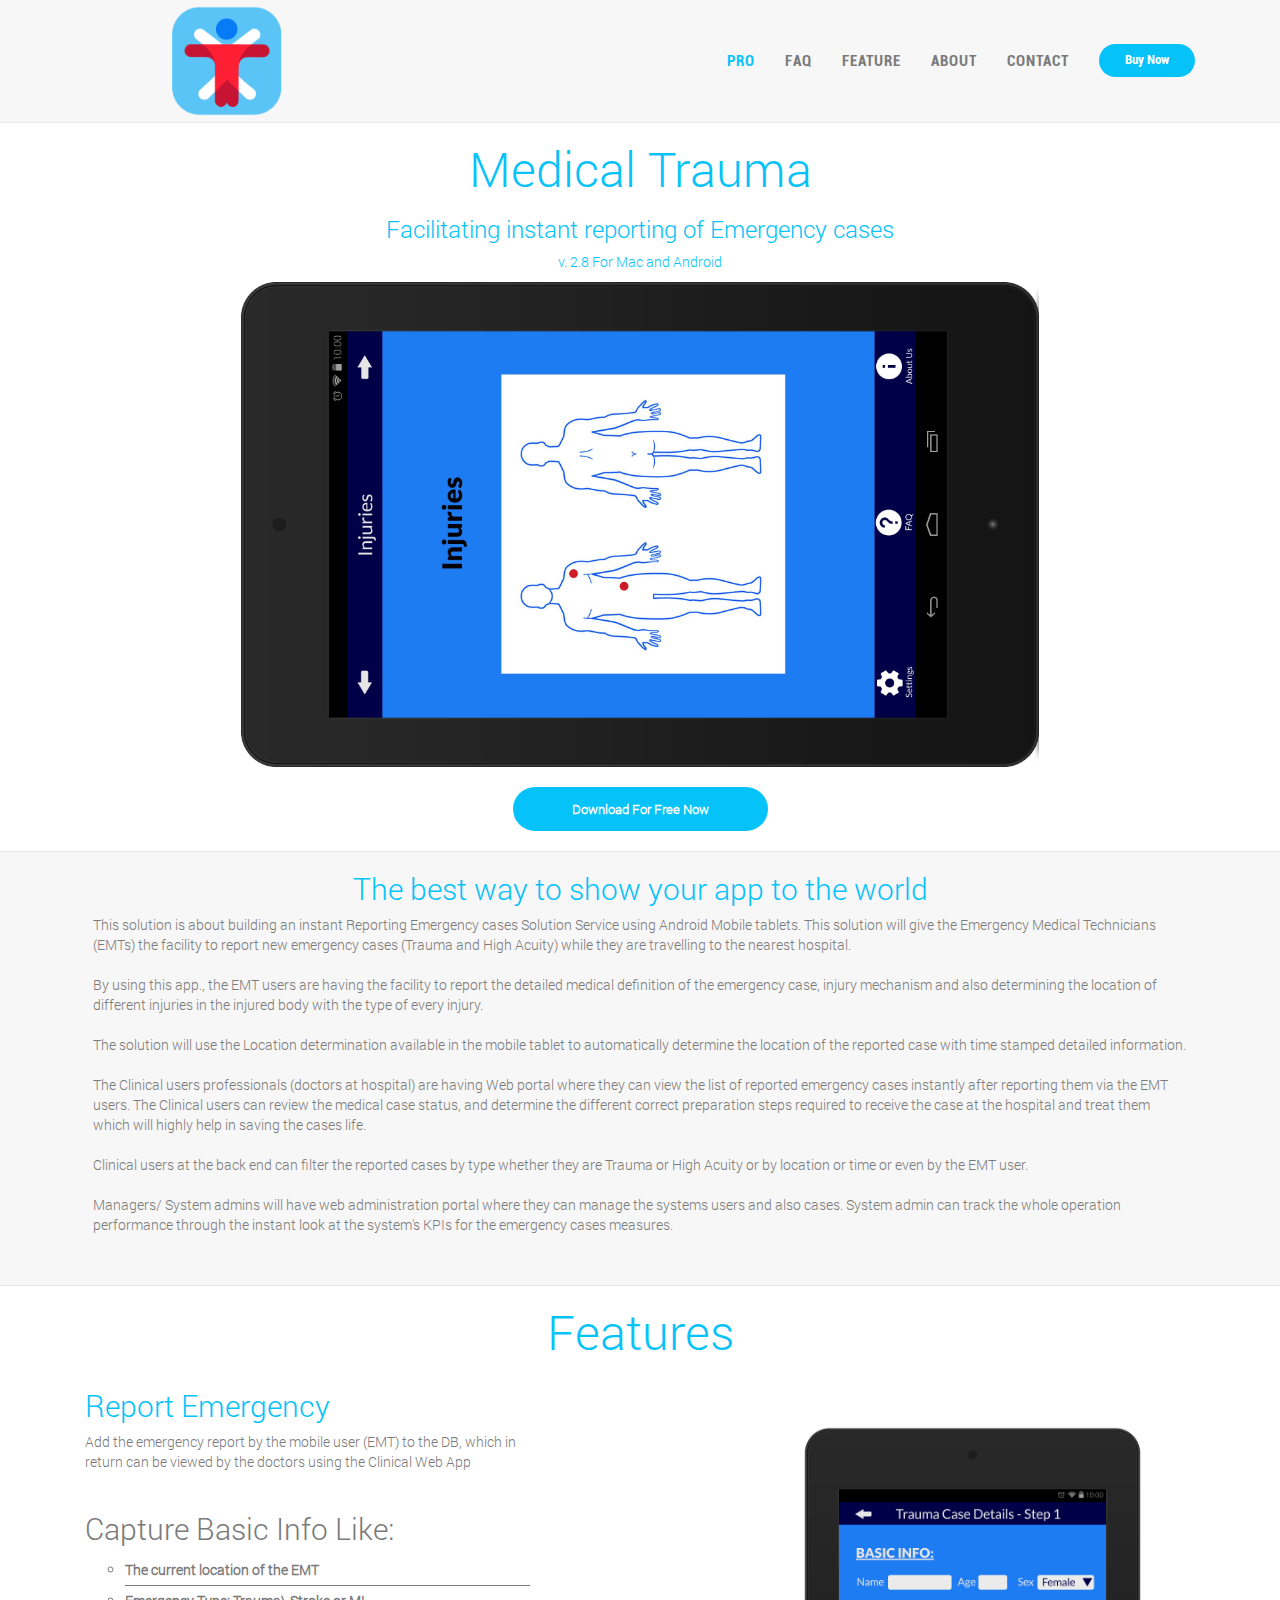
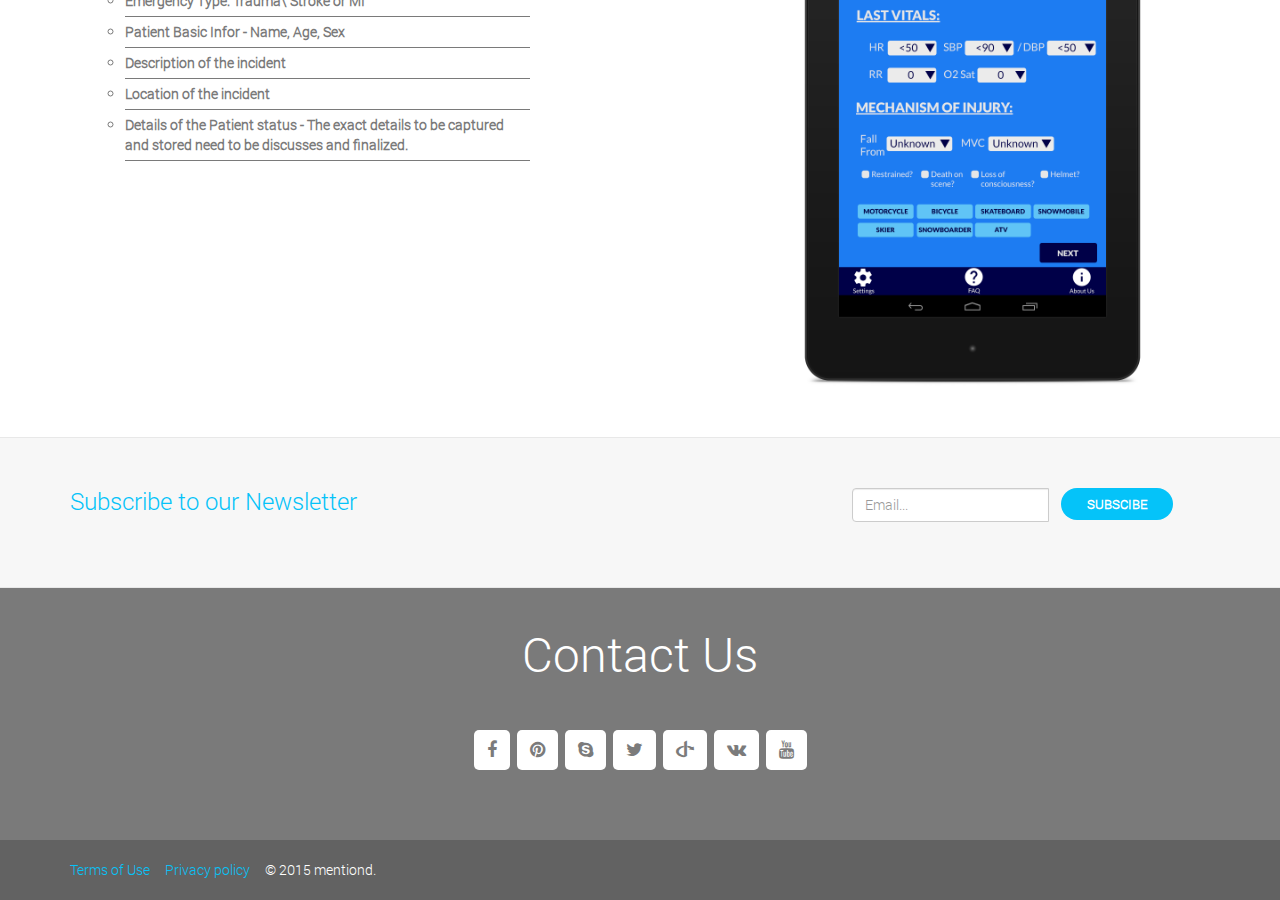
==== commit 936a4ac4: "Feature page changes!" ====
--- a/index.html
+++ b/index.html
@@ -42,7 +42,7 @@
                             <li><a href="contact.html">Contact</a></li>
                             <li>
                                 <form class="navbar-form navbar-left">
-                                    <button class="btn btn-primary">Buy Now</button>
+                                    <a href="#myModal" role="button" class="btn btn-primary" data-toggle="modal">Buy Now</a>
                                 </form>
                             </li>
                         </ul>
@@ -57,16 +57,38 @@
                     <h1>Medical Trauma</h1>
                     <h3>Facilitating instant reporting of Emergency cases</h3>
                     <p>v. 2.8 For Mac and Android</p>
+					
                     <div class="clearfix">
                         <img class="img-responsive" src="Content/img/High Acuity Screen 1.6_vertical.jpg" alt="Mobile Preview" width="70%"/>
 						
                     </div>
                 </div>
 				<br />
-                <button class="btn btn-primary big">Download For Free Now</button>
-                <p>Unlimited 30-Days Trial Period</p>
-            </div>
-        </div>
+                <a href="#myModal" role="button" class="btn btn-primary big" data-toggle="modal" style="margin-bottom:20px;">Download For Free Now</a>
+               <!-- Modal HTML -->
+<div id="myModal" class="modal fade">
+    <div class="modal-dialog">
+        <div class="modal-content">
+            <div class="modal-header">
+                <button type="button" class="close" data-dismiss="modal" aria-hidden="true">&times;</button>
+                
+            </div>
+            <div class="modal-body">
+			<div class="row">
+                <div class="col-md-6 col-xs-12 text-center"><a href="#"><img src="Content/img/ios.png"></a></div>
+                <div class="col-md-6 col-xs-12 text-center"><a href="#"><img src="Content/img/android.png"></a></div>
+            </div>
+            </div>
+            <div class="modal-footer">
+                <button type="button" class="btn btn-default" data-dismiss="modal">Close</button>
+                
+            </div>
+        </div>
+    </div>
+</div>
+            </div>
+        </div>
+		
 
         <div class="video-container greyBG">
             <div class="container row text-left">
@@ -105,12 +127,12 @@
                     <h1 class="blue">Features</h1>
                 </div>
                 <div class="col-lg-5">
-                    <h2 class="blue">Report Emergency.</h2>
+                    <h2 class="blue">Report Emergency</h2>
                     <p>Add the emergency report by the mobile user (EMT) to the DB, which in return can be viewed by the doctors using the Clinical Web App </p>
 
 					<h2>Capture Basic Info Like:</h2>
 
-                    <ul>
+                    <ul class="featuring">
                         <li>
                             <b>The current location of the EMT</b>
                         </li>
--- a/Content/css/styles.css
+++ b/Content/css/styles.css
@@ -613,6 +613,9 @@
 .cbp-so-side img{max-width:100%;}
 .blue h4{color:#7a7a7a;}
 .featuring {list-style-type:circle; }
+.featuring li {     border-bottom: 1px solid;
+    padding: 5px 0;
+}
 .cbp-so-scroller {
 	margin-top: 3em;
 	overflow: hidden;
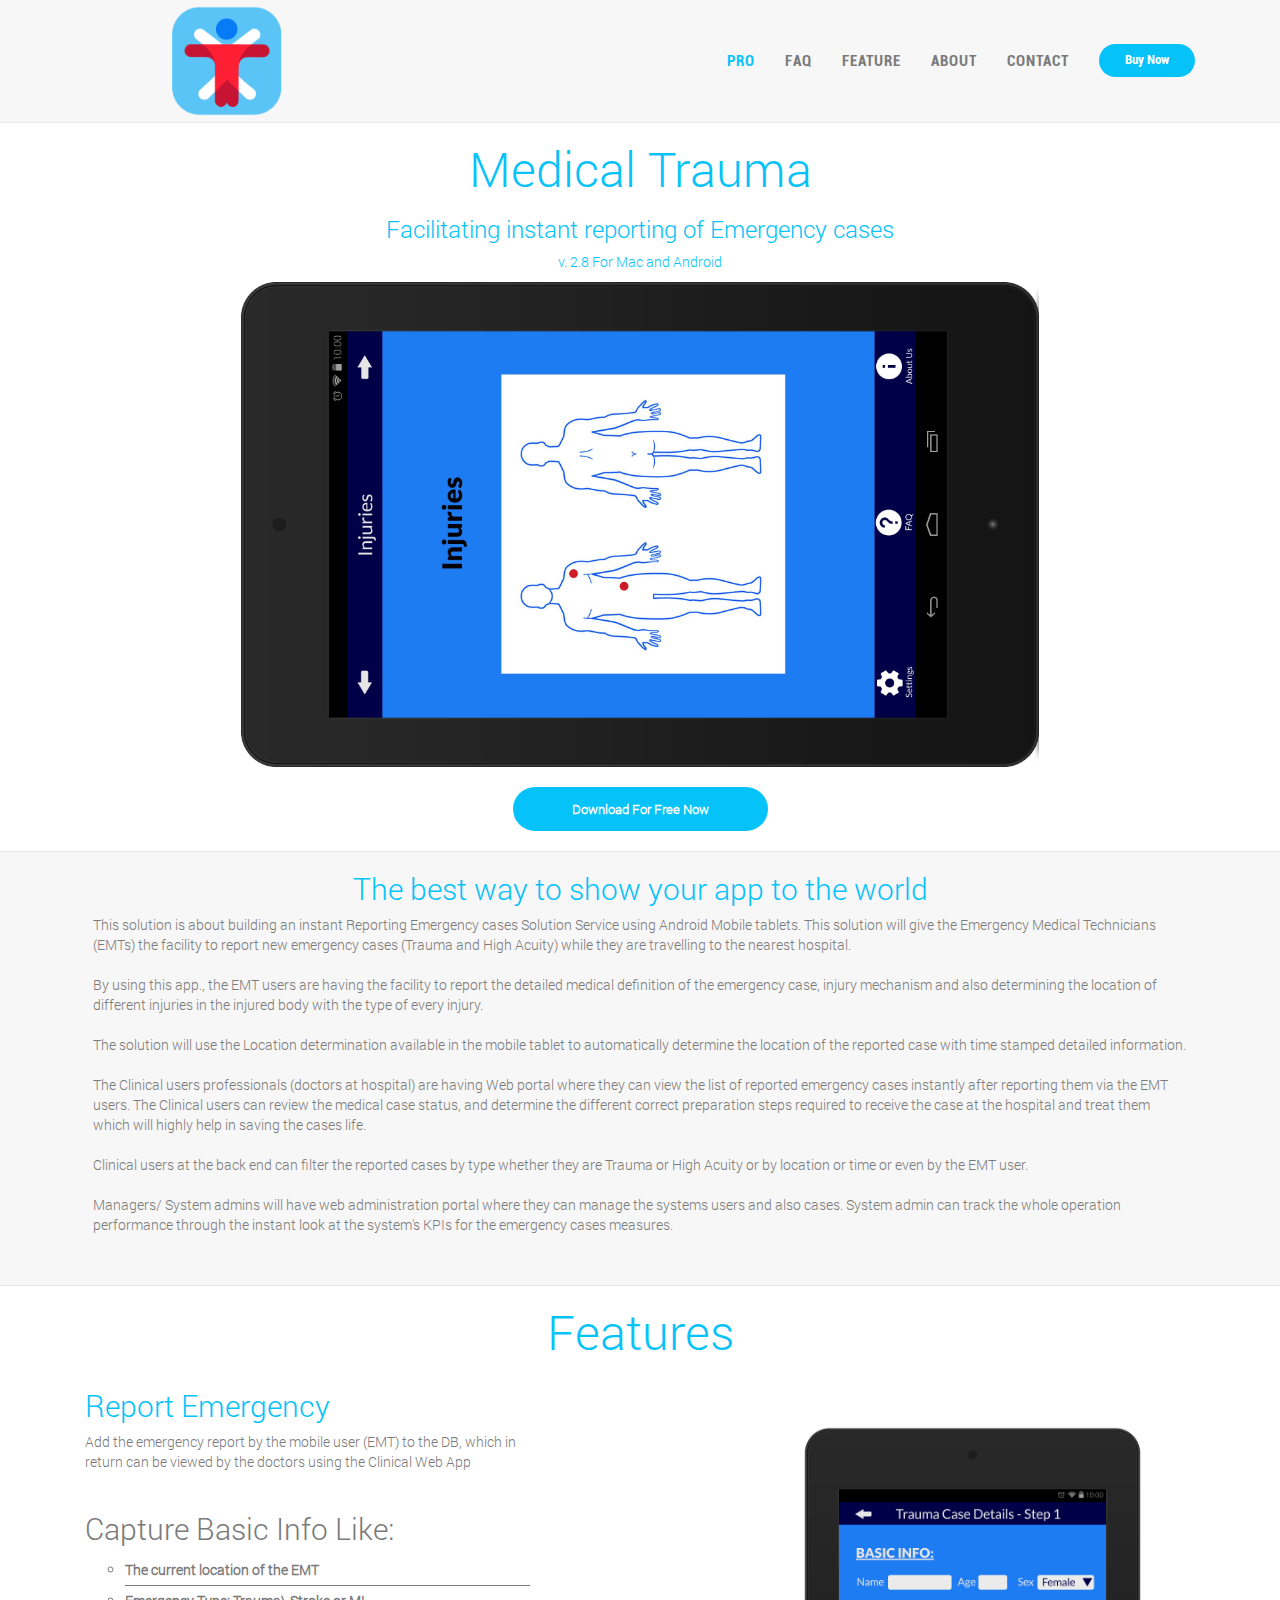
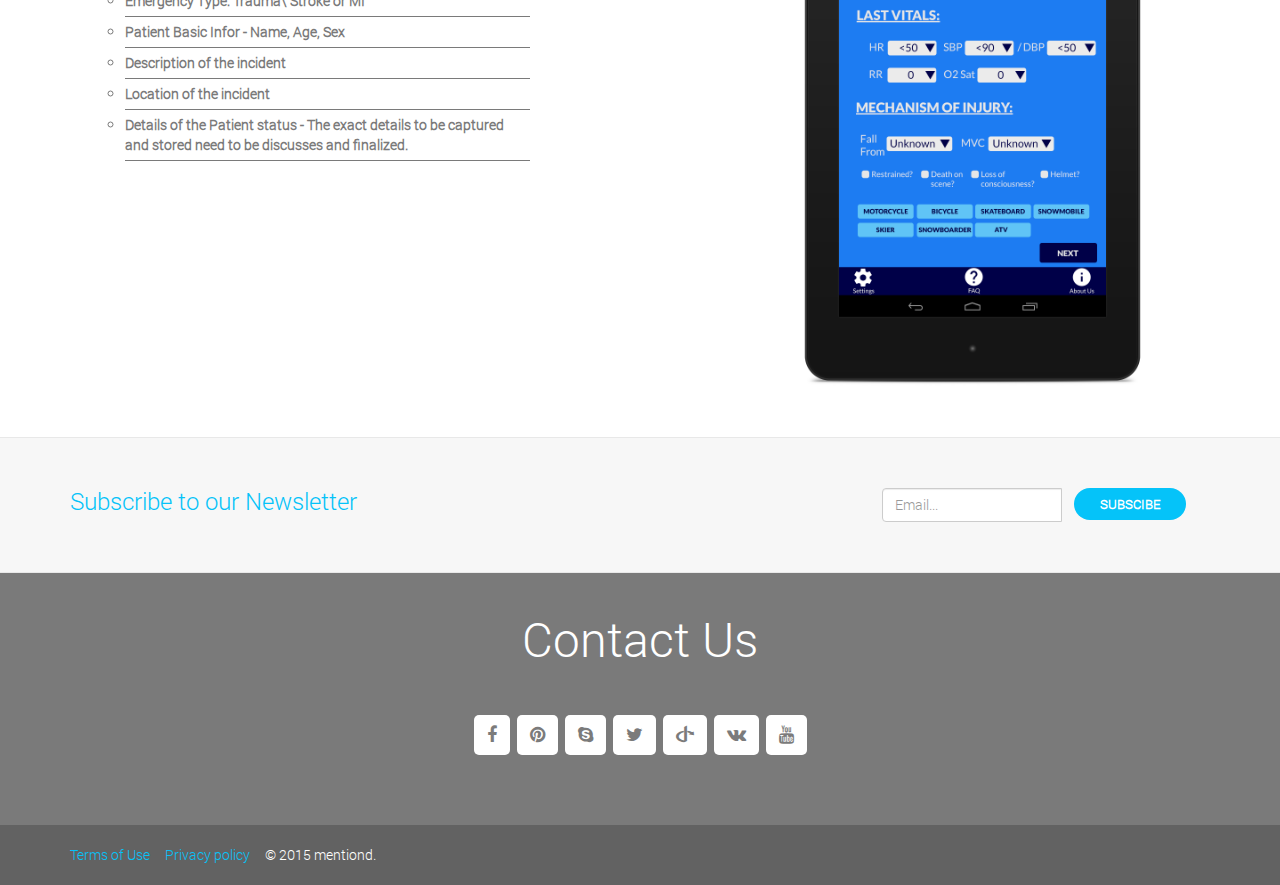
==== commit af89c727: "FAQ & contact us & subscribe newsletter changes!" ====
--- a/index.html
+++ b/index.html
@@ -222,9 +222,9 @@
                 <div class="blue">
                     <h3 class="pull-left">Subscribe to our Newsletter</h3>
 
-                    <form class="subscribeForm pull-right">
-                        <div class="input-group form-group">
-                            <input type="email" id="email" name="email" placeholder="Email..." class="form-control" />
+                    <form class="subscribeForm pull-right" id="subscribeForm" method="post" role="form" action="subscribe.php">
+                        <div class="input-group">
+                            <input type="email" placeholder="Email..." class="form-control"  required="required" />
                             <button class="btn btn-primary" type="submit">SUBSCIBE</button>
                         </div>
                     </form>
